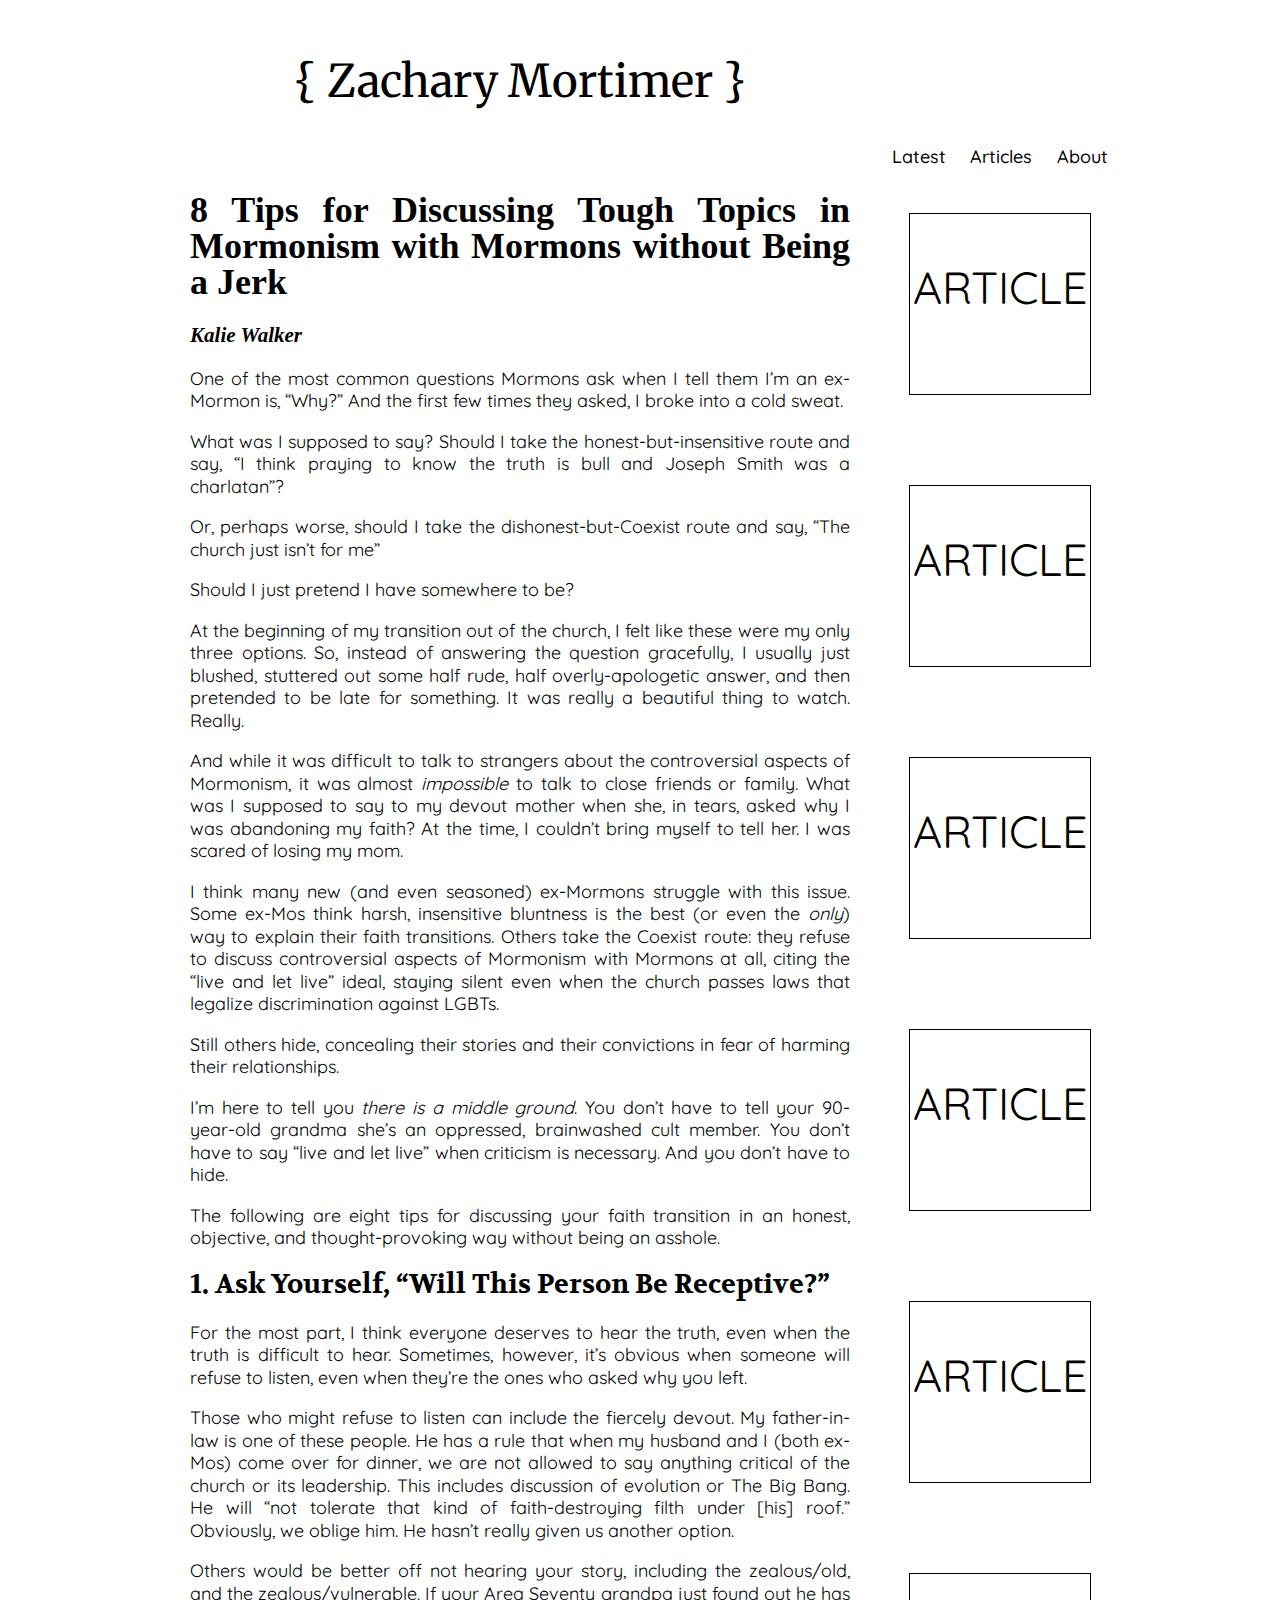
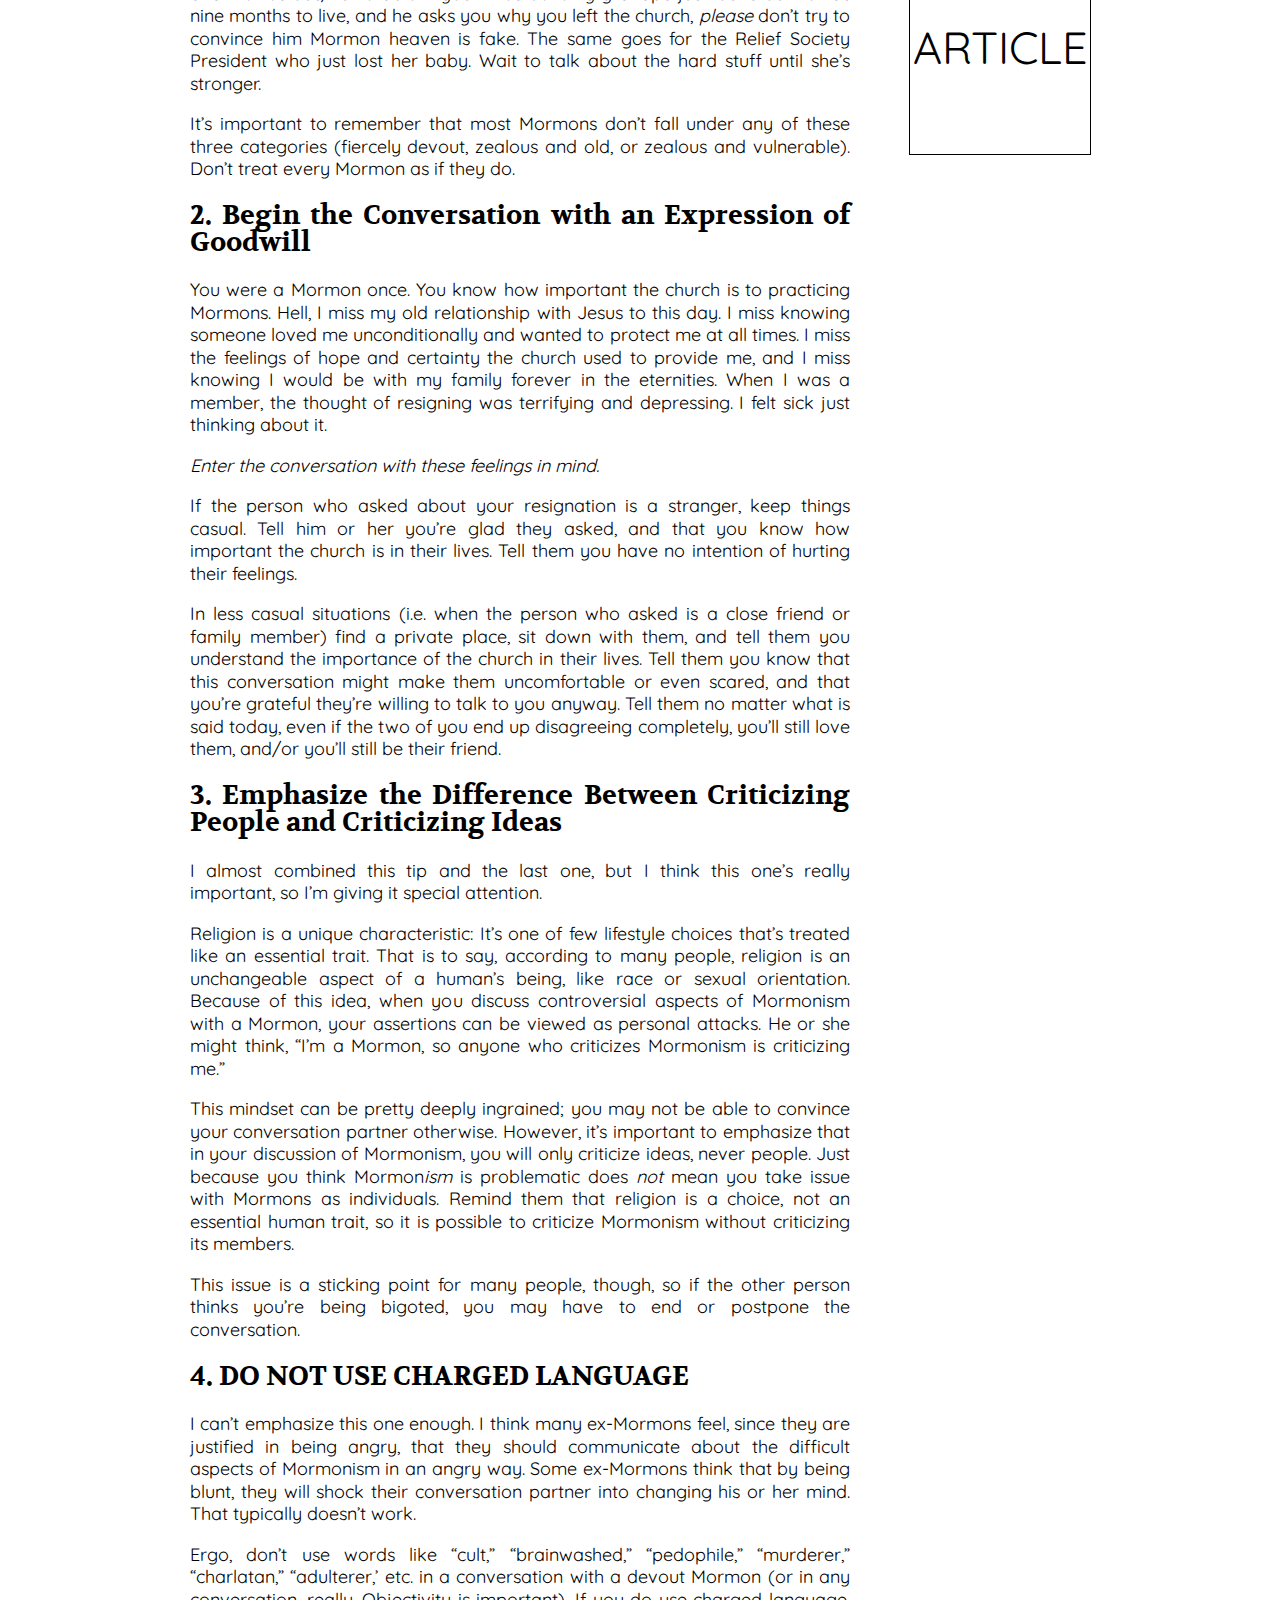
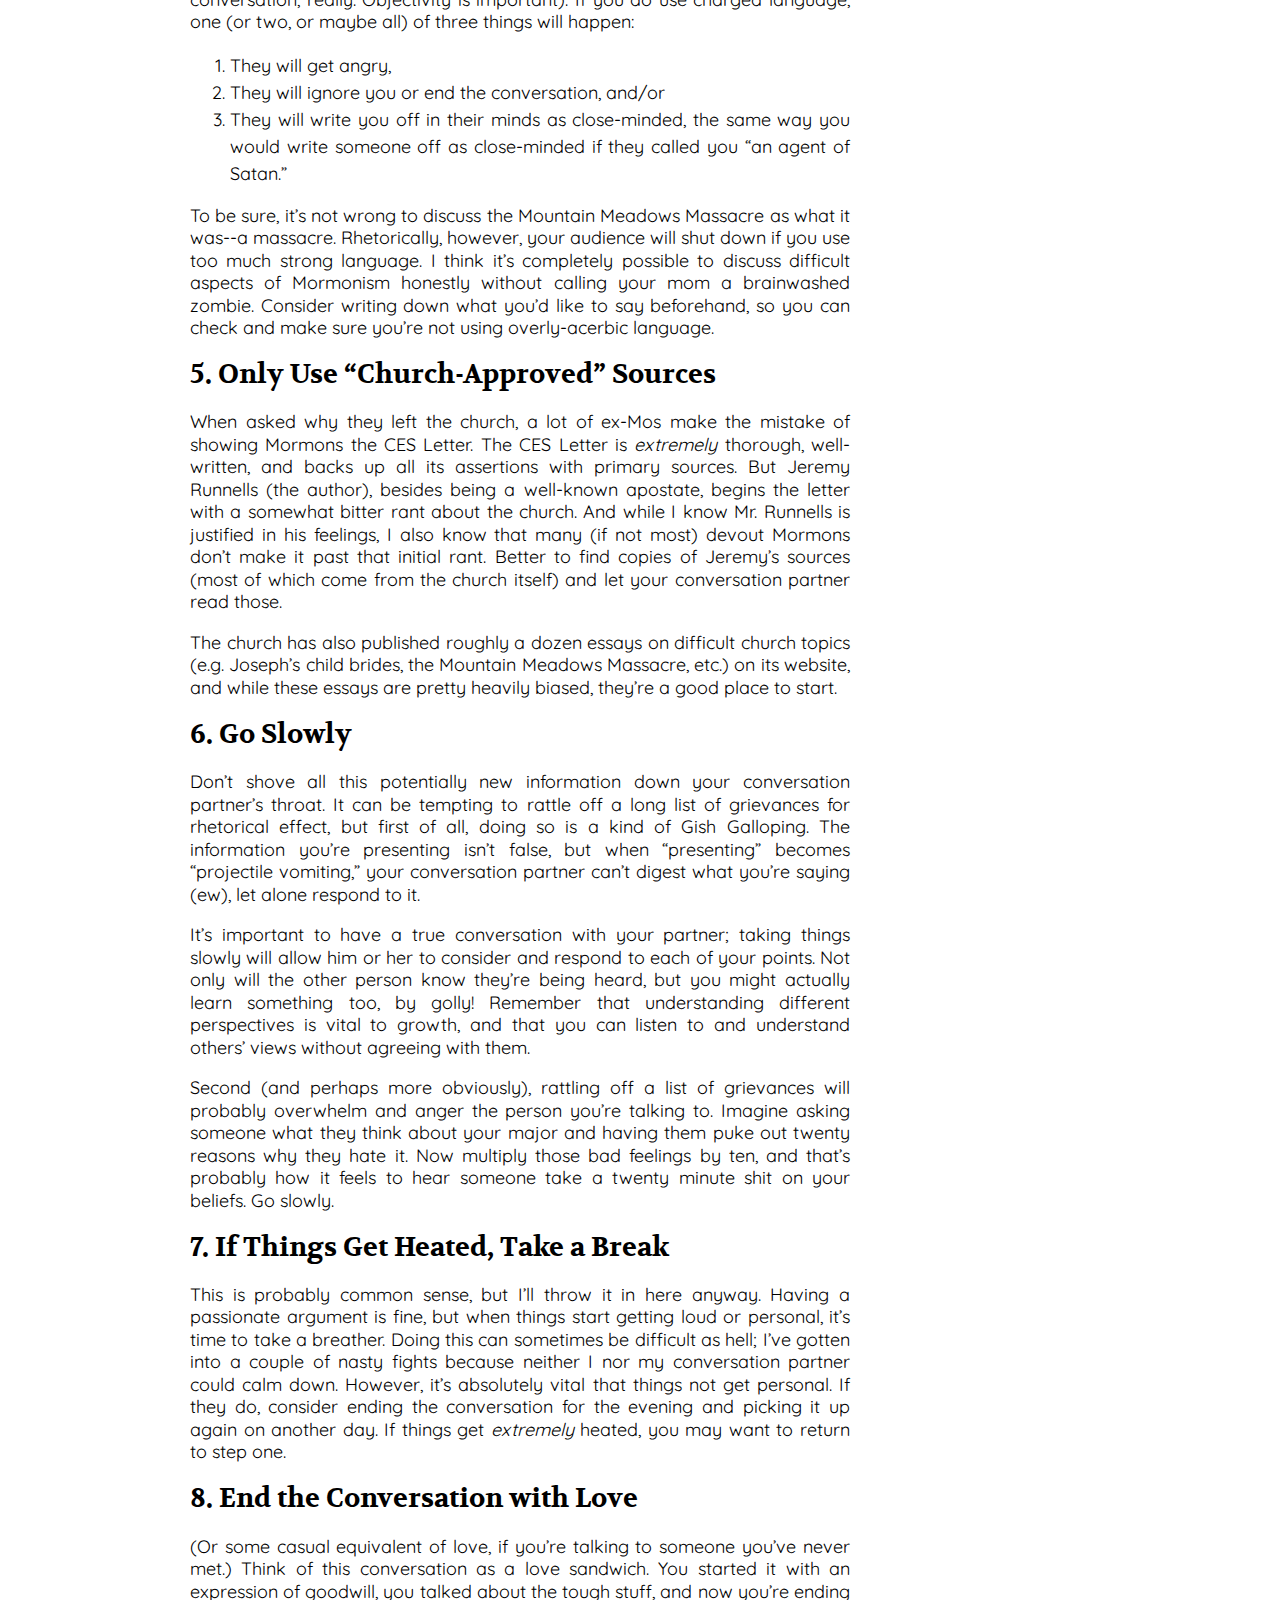
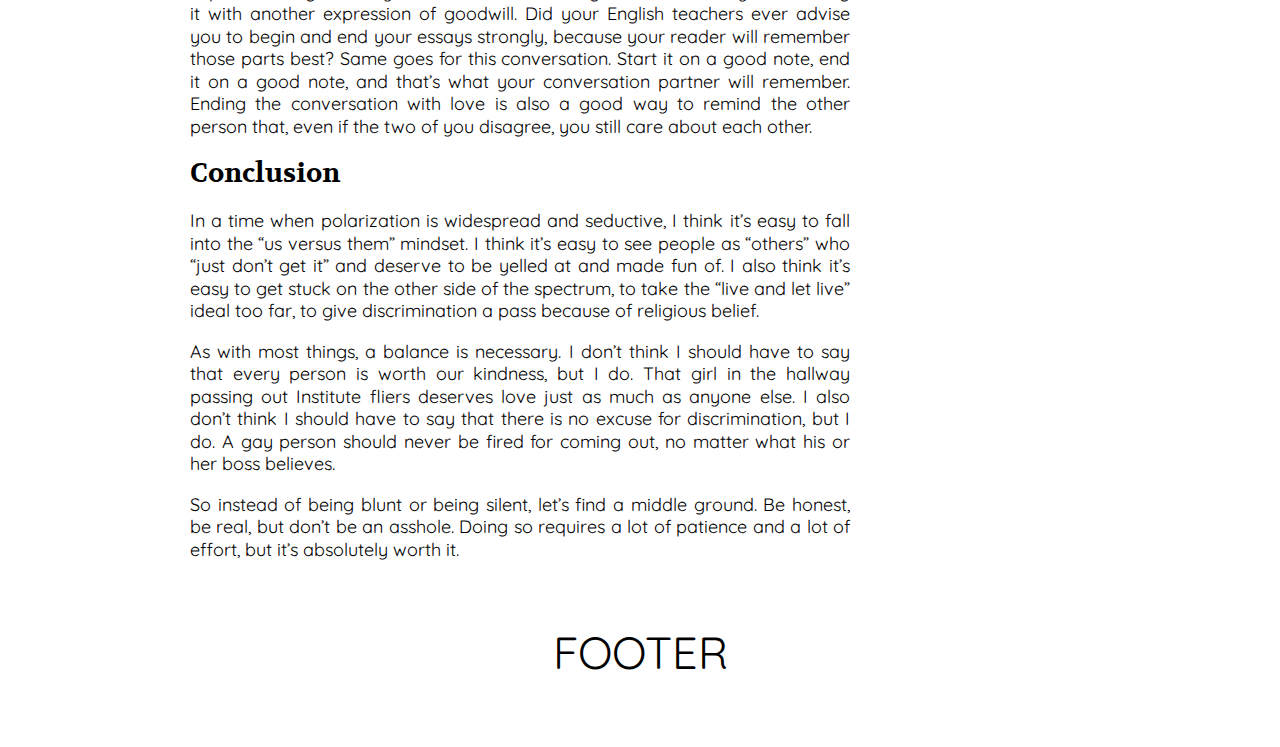
==== html/articles/8-Tips-for-Discussing-Tough-Topics-in-Mormonism.html @ 5a579074 "added website" ====
<!DOCTYPE html>
<html lang="en">
    
    <head>
        <meta http-equiv="Content-Type" content="text/html; charset=utf-8" /> 
        <title>8 Tips for Discussing Tough Topics in Mormonism</title> <!--TITLE-->
        <link href="https://fonts.googleapis.com/css2?family=Merriweather:ital,wght@0,700;1,400&family=Montserrat&family=Quicksand:wght@400;500&family=Raleway&family=Vidaloka&family=Volkhov:wght@400;700&display=swap" rel="stylesheet">
        <link rel="stylesheet" href= '/css/main.css'>
        <meta name="description" content="SHORTDESCRIPTIONOFSITE" /> <!--DESCRIPTION-->
        <meta name="keywords" content="YOURKEYWORDSHERE"> <!--KEYWORDS-->
        <meta name="author" content="Zachary Hokanson" /> 
        <meta name="viewport" content="width=device-width,initial-scale=1">
    </head>

    <body>
        <div class = "pageWrapper">
            
            <div class = 'grid1 largeFont blackBorder'>

                <div>
                    <p class = 'header'><a href = '/index.html' class = 'noDecor'>  { Zachary Mortimer } </a></p>
                </div>

            </div>

            <div class = 'main blackBorder'>

                <h1>8 Tips for Discussing Tough Topics in Mormonism with Mormons without Being a Jerk</h1>
                <h3>Kalie Walker</h3>



                <p>
                One of the most common questions Mormons ask when I tell them I’m an ex-Mormon is, “Why?” And the first few times they asked, I broke into a cold sweat. 
                </p>
                
                <p>
                What was I supposed to say? Should I take the honest-but-insensitive route and say, “I think praying to know the truth is bull and Joseph Smith was a charlatan”? 
                </p>
                
                <p>
                Or, perhaps worse, should I take the dishonest-but-Coexist route and say, “The church just isn’t for me”
                </p>
                
                <p>
                Should I just pretend I have somewhere to be? 
                </p>
                
                
                <p>
                At the beginning of my transition out of the church, I felt like these were my only three options. So, instead of answering the question gracefully, I usually just blushed, stuttered out some half rude, half overly-apologetic answer, and then pretended to be late for something. It was really a beautiful thing to watch. Really. 
                </p>
                
                
                <p>
                And while it was difficult to talk to strangers about the controversial aspects of Mormonism, it was almost <i>impossible</i> to talk to close friends or family. What was I supposed to say to my devout mother when she, in tears, asked why I was abandoning my faith? At the time, I couldn’t bring myself to tell her. I was scared of losing my mom. 
                </p>
                
                
                <p>
                I think many new (and even seasoned) ex-Mormons struggle with this issue. Some ex-Mos think harsh, insensitive bluntness is the best (or even the <i>only</i>) way to explain their faith transitions. Others take the Coexist route: they refuse to discuss controversial aspects of Mormonism with Mormons at all, citing the “live and let live” ideal, staying silent even when the church passes laws that legalize discrimination against LGBTs. 
                </p>
                
                
                
                <p>
                Still others hide, concealing their stories and their convictions in fear of harming their relationships. 
                </p>
                
                
                <p>
                I’m here to tell you <i>there is a middle ground</i>. You don’t have to tell your 90-year-old grandma she’s an oppressed, brainwashed cult member. You don’t have to say “live and let live” when criticism is necessary. And you don’t have to hide. 
                </p>
                
                
                <p>
                The following are eight tips for discussing your faith transition in an honest, objective, and thought-provoking way without being an asshole. 
                
                <h2>1. Ask Yourself, “Will This Person Be Receptive?” </h2>
                
                <p>
                For the most part, I think everyone deserves to hear the truth, even when the truth is difficult to hear. Sometimes, however, it’s obvious when someone will refuse to listen, even when they’re the ones who asked why you left. 
                </p>
                
                
                <p>
                Those who might refuse to listen can include the fiercely devout. My father-in-law is one of these people. He has a rule that when my husband and I (both ex-Mos) come over for dinner, we are not allowed to say anything critical of the church or its leadership. This includes discussion of evolution or The Big Bang. He will “not tolerate that kind of faith-destroying filth under [his] roof.” Obviously, we oblige him. He hasn’t really given us another option. 
                </p>
                
                
                <p>
                Others would be better off not hearing your story, including the zealous/old, and the zealous/vulnerable. If your Area Seventy grandpa just found out he has nine months to live, and he asks you why you left the church, <i>please</i> don’t try to convince him Mormon heaven is fake. The same goes for the Relief Society President who just lost her baby. Wait to talk about the hard stuff until she’s stronger. 
                </p>
                
                
                <p>
                It’s important to remember that most Mormons don’t fall under any of these three categories (fiercely devout, zealous and old, or zealous and vulnerable). Don’t treat every Mormon as if they do. 
                </p>
                
                
                <h2>2. Begin the Conversation with an Expression of Goodwill</h2>
                
                
                <p>
                You were a Mormon once. You know how important the church is to practicing Mormons. Hell, I miss my old relationship with Jesus to this day. I miss knowing someone loved me unconditionally and wanted to protect me at all times. I miss the feelings of hope and certainty the church used to provide me, and I miss knowing I would be with my family forever in the eternities. When I was a member, the thought of resigning was terrifying and depressing. I felt sick just thinking about it. 
                </p>
                
                
                <p>
                <i>Enter the conversation with these feelings in mind. </i>
                
                <p>
                If the person who asked about your resignation is a stranger, keep things casual. Tell him or her you’re glad they asked, and that you know how important the church is in their lives. Tell them you have no intention of hurting their feelings. 
                </p>
                
                
                <p>
                In less casual situations (i.e. when the person who asked is a close friend or family member) find a private place, sit down with them, and tell them you understand the importance of the church in their lives. Tell them you know that this conversation might make them uncomfortable or even scared, and that you’re grateful they’re willing to talk to you anyway. Tell them no matter what is said today, even if the two of you end up disagreeing completely, you’ll still love them, and/or you’ll still be their friend. 
                </p>
                
                
                <h2>3. Emphasize the Difference Between Criticizing People and Criticizing Ideas</h2>
                
                
                <p>
                I almost combined this tip and the last one, but I think this one’s really important, so I’m giving it special attention. 
                </p>
                
                
                <p>
                Religion is a unique characteristic: It’s one of few lifestyle choices that’s treated like an essential trait. That is to say, according to many people, religion is an unchangeable aspect of a human’s being, like race or sexual orientation. Because of this idea, when you discuss controversial aspects of Mormonism with a Mormon, your assertions can be viewed as personal attacks. He or she might think, “I’m a Mormon, so anyone who criticizes Mormonism is criticizing me.” 
                </p>
                
                
                
                <p>
                This mindset can be pretty deeply ingrained; you may not be able to convince your conversation partner otherwise. However, it’s important to emphasize that in your discussion of Mormonism, you will only criticize ideas, never people. Just because you think Mormon<i>ism</i> is problematic does <i>not</i> mean you take issue with Mormons as individuals. Remind them that religion is a choice, not an essential human trait, so it is possible to criticize Mormonism without criticizing its members. 
                </p>
                
                
                
                <p>
                This issue is a sticking point for many people, though, so if the other person thinks you’re being bigoted, you may have to end or postpone the conversation. 
                </p>
                
                
                <h2>4. DO NOT USE CHARGED LANGUAGE</h2>
                
                
                <p>
                I can’t emphasize this one enough. I think many ex-Mormons feel, since they are justified in being angry, that they should communicate about the difficult aspects of Mormonism in an angry way. Some ex-Mormons think that by being blunt, they will shock their conversation partner into changing his or her mind. That typically doesn’t work. 
                </p>
                
                <p>
                Ergo, don’t use words like “cult,” “brainwashed,” “pedophile,” “murderer,” “charlatan,” “adulterer,’ etc. in a conversation with a devout Mormon (or in any conversation, really. Objectivity is important). If you do use charged language, one (or two, or maybe all) of three things will happen: 
                </p>
                
                <ol>
                
                <li>They will get angry,</li>
                <li>They will ignore you or end the conversation, and/or </li>
                <li>They will write you off in their minds as close-minded, the same way you would write someone off as close-minded if they called you “an agent of Satan.” </li>
                </ol>
                
                <p>
                To be sure, it’s not wrong to discuss the Mountain Meadows Massacre as what it was--a massacre. Rhetorically, however, your audience will shut down if you use too much strong language. I think it’s completely possible to discuss difficult aspects of Mormonism honestly without calling your mom a brainwashed zombie. Consider writing down what you’d like to say beforehand, so you can check and make sure you’re not using overly-acerbic language. 
                </p>
                
                <h2>5. Only Use “Church-Approved” Sources</h2>
                
                <p>
                When asked why they left the church, a lot of ex-Mos make the mistake of showing Mormons the CES Letter. The CES Letter is <i>extremely</i> thorough, well-written, and backs up all its assertions with primary sources. But Jeremy Runnells (the author), besides being a well-known apostate, begins the letter with a somewhat bitter rant about the church. And while I know Mr. Runnells is justified in his feelings, I also know that many (if not most) devout Mormons don’t make it past that initial rant. Better to find copies of Jeremy’s sources (most of which come from the church itself) and let your conversation partner read those.
                </p>
                
                <p>
                The church has also published roughly a dozen essays on difficult church topics (e.g. Joseph’s child brides, the Mountain Meadows Massacre, etc.) on its website, and while these essays are pretty heavily biased, they’re a good place to start. 
                </p>
                
                
                <h2>6. Go Slowly</h2>
                
                <p>
                Don’t shove all this potentially new information down your conversation partner’s throat. It can be tempting to rattle off a long list of grievances for rhetorical effect, but first of all, doing so is a kind of Gish Galloping. The information you’re presenting isn’t false, but when “presenting” becomes “projectile vomiting,” your conversation partner can’t digest what you’re saying (ew), let alone respond to it. 
                </p>
                
                <p>
                It’s important to have a true conversation with your partner; taking things slowly will allow him or her to consider and respond to each of your points. Not only will the other person know they’re being heard, but you might actually learn something too, by golly! Remember that understanding different perspectives is vital to growth, and that you can listen to and  understand others’ views without agreeing with them. 
                </p>
                
                <p>
                Second (and perhaps more obviously), rattling off a list of grievances will probably overwhelm and anger the person you’re talking to. Imagine asking someone what they think about your major and having them puke out twenty reasons why they hate it. Now multiply those bad feelings by ten, and that’s probably how it feels to hear someone take a twenty minute shit on your beliefs. Go slowly. 
                </p>
                
                <h2>7. If Things Get Heated, Take a Break</h2>
                
                <p>
                This is probably common sense, but I’ll throw it in here anyway. Having a passionate argument is fine, but when things start getting loud or personal, it’s time to take a breather. Doing this can sometimes be difficult as hell; I’ve gotten into a couple of nasty fights because neither I nor my conversation partner could calm down. However, it’s absolutely vital that things not get personal. If they do, consider ending the conversation for the evening and picking it up again on another day. If things get <i>extremely</i> heated, you may want to return to step one. 
                </p>
                
                <h2>8. End the Conversation with Love</h2>
                
                <p>
                (Or some casual equivalent of love, if you’re talking to someone you’ve never met.) Think of this conversation as a love sandwich. You started it with an expression of goodwill, you talked about the tough stuff, and now you’re ending it with another expression of goodwill. Did your English teachers ever advise you to begin and end your essays strongly, because your reader will remember those parts best? Same goes for this conversation. Start it on a good note, end it on a good note, and that’s what your conversation partner will remember. Ending the conversation with love is also a good way to remind the other person that, even if the two of you disagree, you still care about each other. 
                </p>
                
                <h2>Conclusion</h2>
                
                <p>
                In a time when polarization is widespread and seductive, I think it’s easy to fall into the “us versus them” mindset. I think it’s easy to see people as “others” who “just don’t get it” and deserve to be yelled at and made fun of. I also think it’s easy to get stuck on the other side of the spectrum, to take the “live and let live” ideal too far, to give discrimination a pass because of religious belief. 
                </p>
                
                <p>
                As with most things, a balance is necessary. I don’t think I should have to say that every person is worth our kindness, but I do. That girl in the hallway passing out Institute fliers deserves love just as much as anyone else. I also don’t think I should have to say that there is no excuse for discrimination, but I do. A gay person should never be fired for coming out, no matter what his or her boss believes.
                </p>
                
                <p>
                So instead of being blunt or being silent, let’s find a middle ground. Be honest, be real, but don’t be an asshole. Doing so requires a lot of patience and a lot of effort, but it’s absolutely worth it. 
                </p>

            </div>


            <div class = 'grid3 blackBorder flex flexEnd'>
                

                <div class = 'blackBorder navItem'>
                    <a href = '/html/articles.html' class = 'noDecor'>
                        Latest
                    </a>
                </div>

                <div class = 'blackBorder navItem'>
                    <a href = '/html/articles.html' class = 'noDecor'>
                        Articles
                    </a>
                </div>

                <div class = 'blackBorder navItem'>
                    <a href = '/html/about.html' class = 'noDecor'>
                        About
                    </a>
                </div>
                
                

            </div>


            <div class = 'grid4 largeFont blackBorder'>

                <p>
                    FOOTER
                </p>




            </div>

            <div class = 'grid5 largeFont blackBorder flex flexColumn'>

                <a href = '/html/articles.html' class = 'noDecor'>
                    <div class = 'link'>

                        <p> ARTICLE </p>

                    </div>
                </a>


                <a href = '/html/articles.html' class = 'noDecor'>
                    <div class = 'link'>

                        <p> ARTICLE </p>

                    </div>
                </a>

                <a href = '/html/articles.html' class = 'noDecor'>
                    <div class = 'link'>

                        <p> ARTICLE </p>

                    </div>
                </a>

                <a href = '/html/articles.html' class = 'noDecor'>
                    <div class = 'link'>

                        <p> ARTICLE </p>

                    </div>
                </a>
                
                <a href = '/html/articles.html' class = 'noDecor'>
                    <div class = 'link'>

                        <p> ARTICLE </p>

                    </div>
                </a>

                <a href = '/html/articles.html' class = 'noDecor'>
                    <div class = 'link'>

                        <p> ARTICLE </p>

                    </div>
                </a>

            </div>

        <div>
        
            


    </body>
</html>
---- css/main.css ----
@import url('https://fonts.googleapis.com/css2?family=Merriweather');


body{

    background-color: white;
    /* margin: 0 30px 0 30px; */
    text-align: justify;

}



h1{

    line-height: 100%;

}

h2{

    font-family: 'Volkhov', serif;
    line-height: 100%;

}

h3{

    font-style: italic;

}

p{

    font-family: 'Quicksand', sans-serif;
    /* font-weight: 400; */

}

ol{

    font-family: 'Quicksand', sans-serif;
    line-height: 120%;

}

li{

    line-height: 150%;

}

.header{

    font-family: 'Merriweather', serif;

}

.pageWrapper{
    background-color: white;
    margin: 0 auto;
    min-height: 100vh;
    max-width: 75vw;
    display: grid;
    justify-content: center;
    grid-template-columns: 15rem 1fr 15rem;
    grid-template-rows: 10em repeat(3, 1fr) 10em;
    grid-template-areas: 
        "header header sidebar"
        "main main link"
        "main main link"
        "main main link"
        "footer footer footer";

    

}

a:link.noDecor{

    color: black;
    text-decoration: none;

}

a:visited.noDecor{

    color:black;
    text-decoration: none;

}

.flex{

    display: flex;
    
}

.flexColumn{

    flex-direction: column;
    align-items: center;

}



.flexEnd{

    align-items: flex-end;
    justify-content: space-around;

}

.navItem{

    font-family: 'Quicksand';
    font-weight: 500;
    font-size: 18px;


}
.largeFont{
    font-size: 45px;
    text-align: center;

}

.blackBorder{
    /* border: 1px solid black; */

}

.bracket{

    font-family: 'Volkhov', serif;
    font-weight: bold;


}
.grid1{
    /* background-color: antiquewhite; */
    grid-area: header;
    font-family: 'Merriweather', serif;

}

.main{
    /* background-color: pink; */
    grid-area: main;

    padding: 0px 30px 0px 30px;
    font-size: 18px;
    line-height: 125%;
    
}

.grid3{
    /* background-color: aqua; */
    grid-area: sidebar;
    
}

.grid4{
    /* background-color: greenyellow; */
    grid-area: footer;
    
}

.grid5{

    /* background-color: azure; */
    grid-area: link;

}

.link{

    border: 1px solid black;
    /* background-color: black; */

    
    height: 4em;
    width: 4em;
    margin: 1em;

}


  @media (max-width: 500px){

    .pageWrapper{
        /* border: 1px solid black; */
        /* background-color: grey; */
        
        display: grid;
        justify-content: center;
        grid-template-columns: 1fr;
        grid-template-rows: auto;
        grid-template-areas: 
            "header"
            "sidebar"
            "main"
            "link"
            "footer"
            
            ;

        /* grid-row-gap: 30px;
        grid-column-gap: 30px; */
        
    
    }


  }

  /* font-family: 'Merriweather', serif;
font-family: 'Montserrat', sans-serif;
font-family: 'Quicksand', sans-serif;
font-family: 'Raleway', sans-serif;
font-family: 'Vidaloka', serif;
font-family: 'Volkhov', serif; */
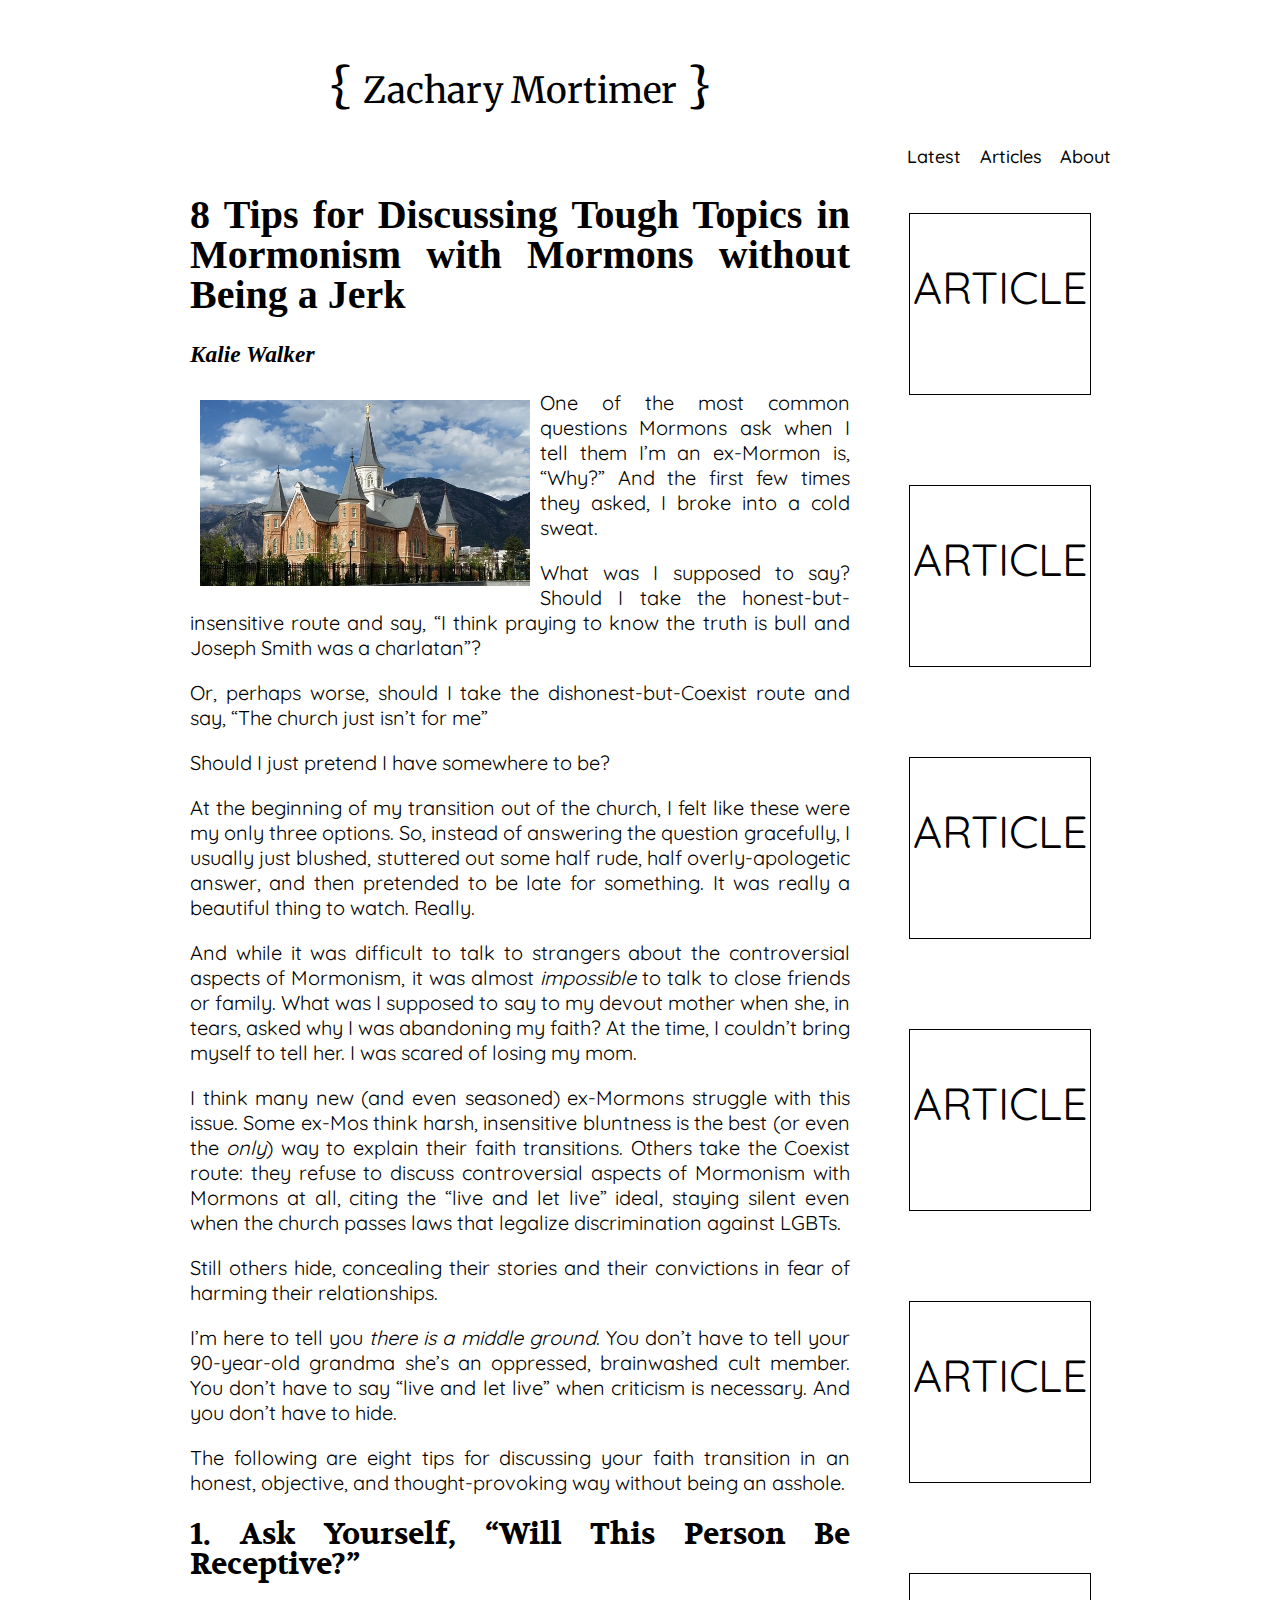
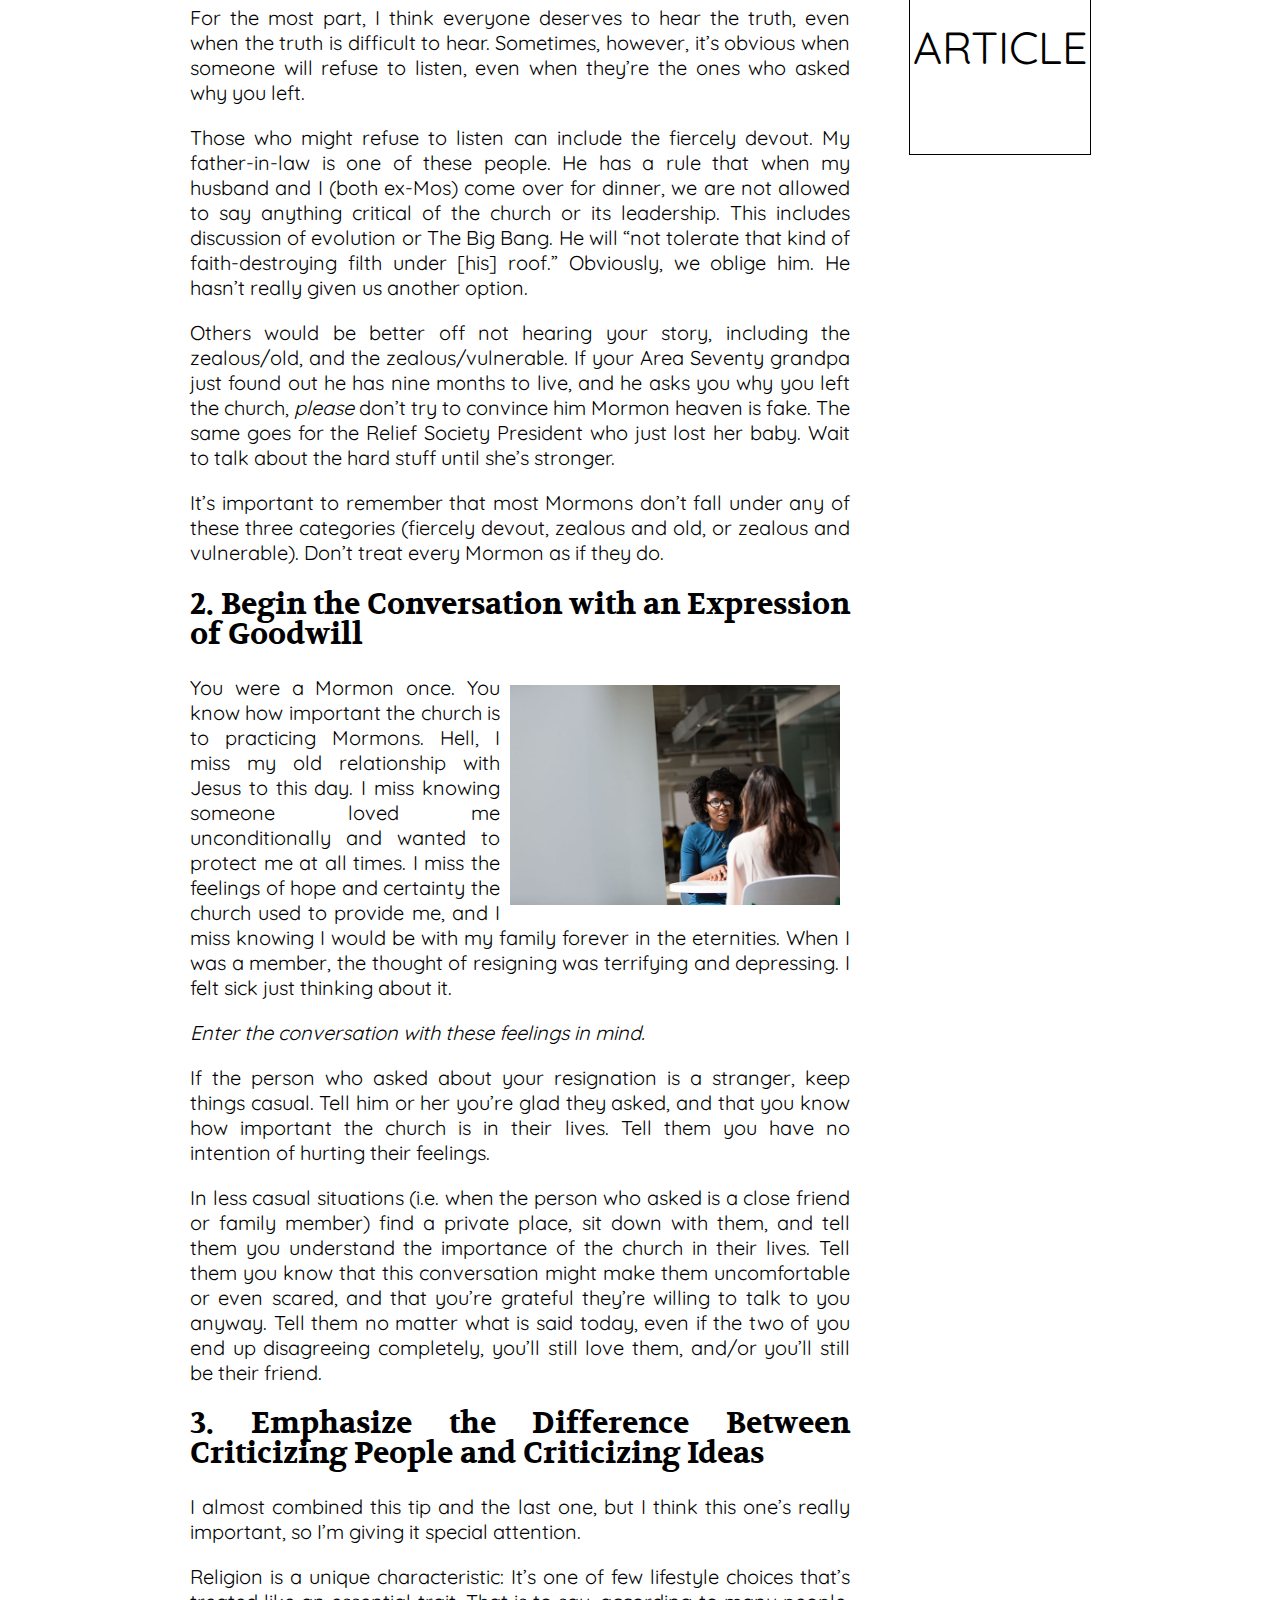
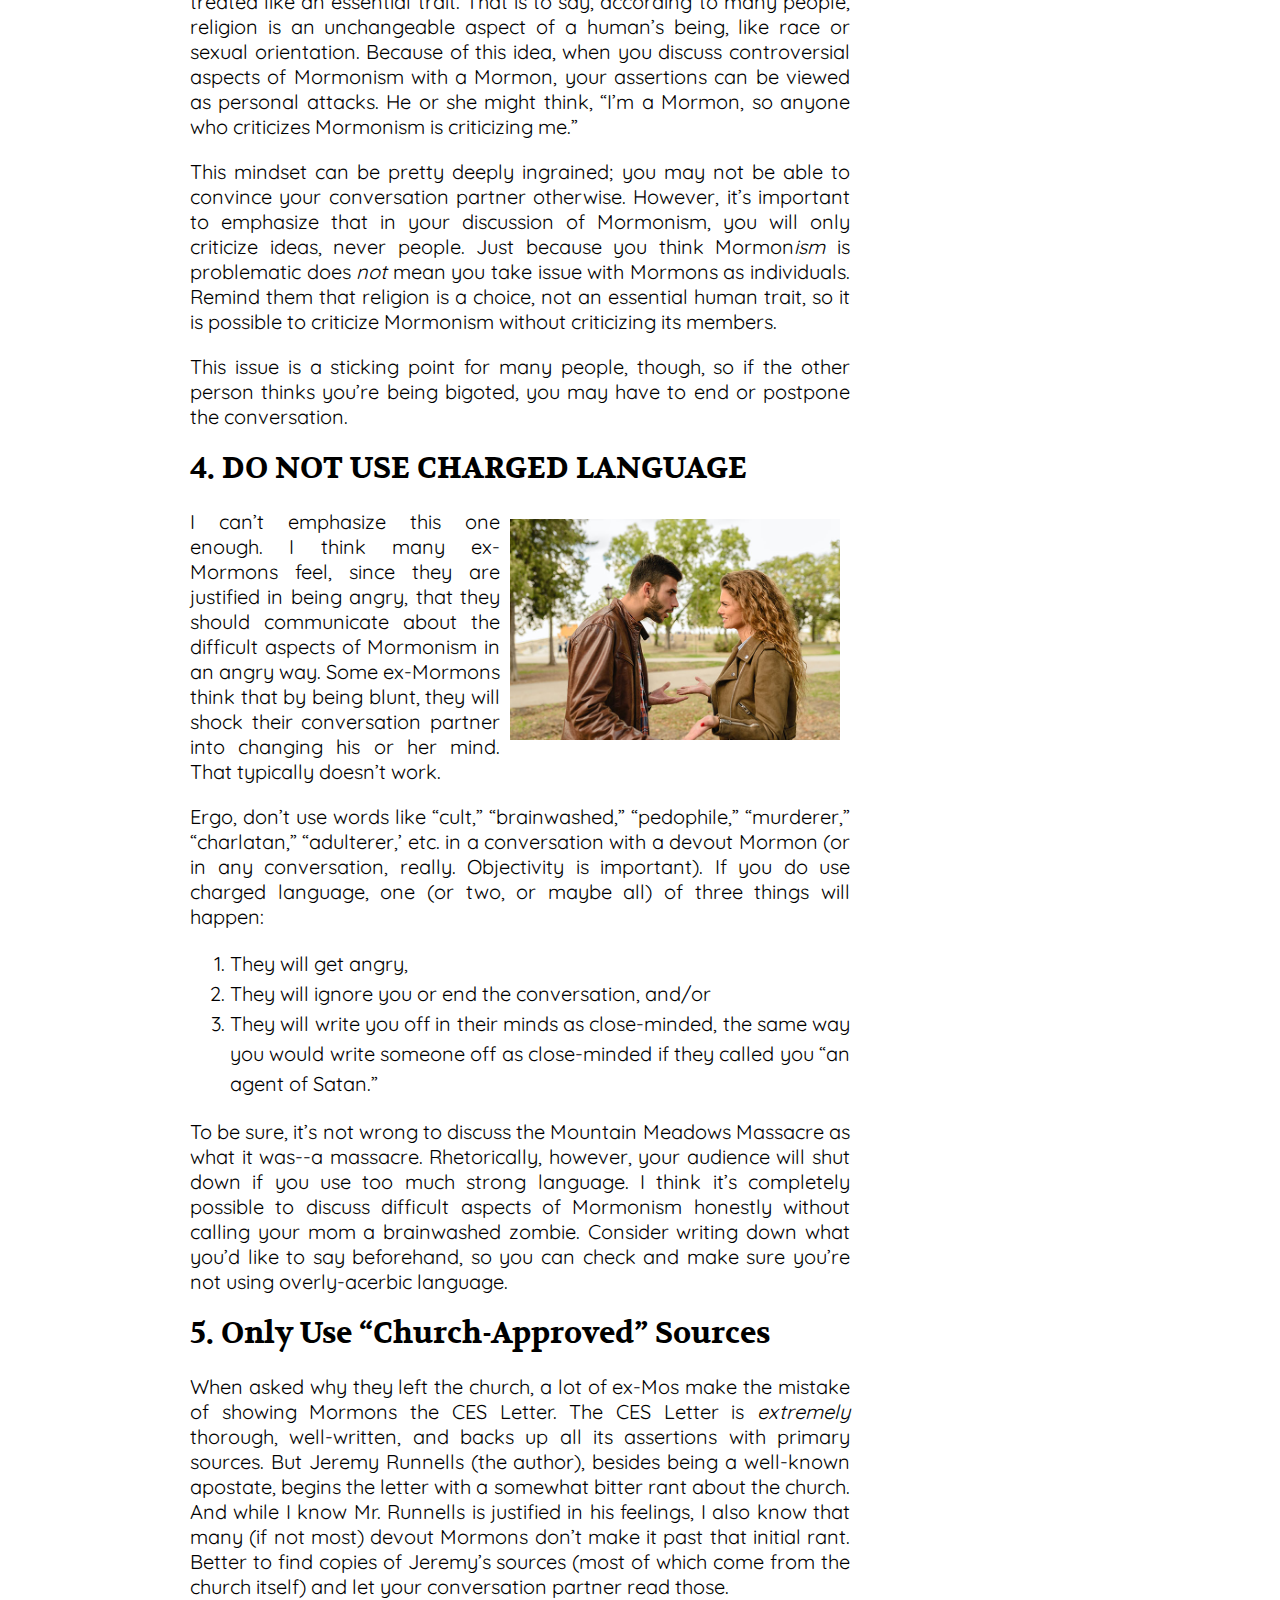
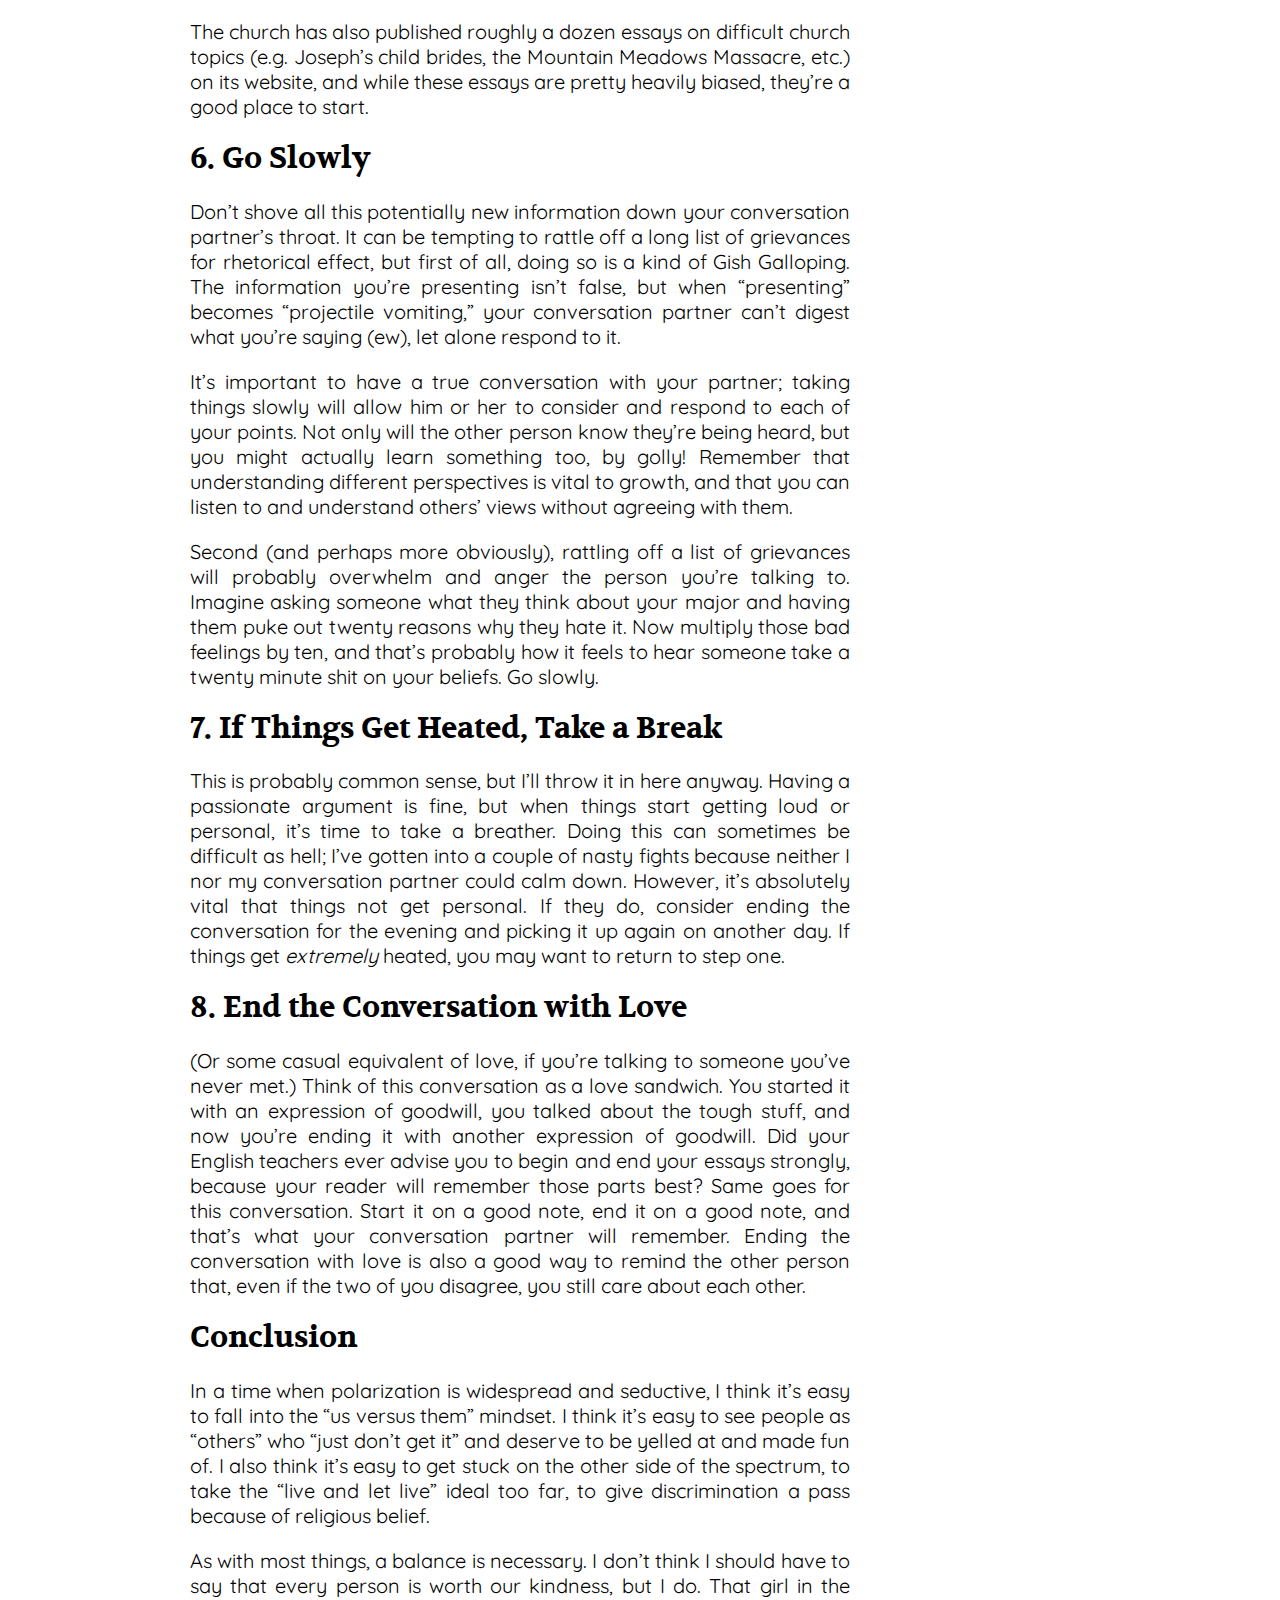
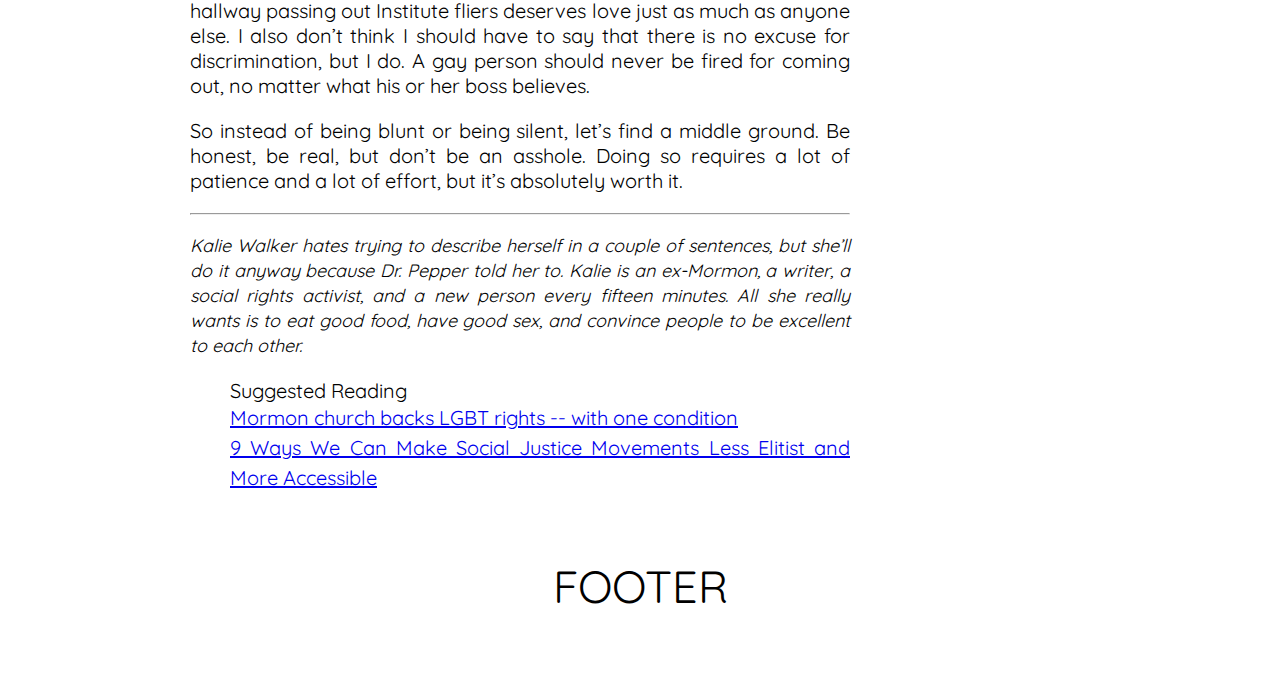
==== commit 01abd795: "updated site" ====
--- a/html/articles/8-Tips-for-Discussing-Tough-Topics-in-Mormonism.html
+++ b/html/articles/8-Tips-for-Discussing-Tough-Topics-in-Mormonism.html
@@ -18,7 +18,7 @@
             <div class = 'grid1 largeFont blackBorder'>
 
                 <div>
-                    <p class = 'header'><a href = '/index.html' class = 'noDecor'>  { Zachary Mortimer } </a></p>
+                    <p class = 'header'><a href = '/index.html' class = 'noDecor'>  { <span class = 'myName'>Zachary Mortimer</span> } </a></p>
                 </div>
 
             </div>
@@ -28,7 +28,7 @@
                 <h1>8 Tips for Discussing Tough Topics in Mormonism with Mormons without Being a Jerk</h1>
                 <h3>Kalie Walker</h3>
 
-
+                <img src= "../../assets/images/lds-4028728_640.jpg" alt = 'Image of the LDS Provo City Center Temple' class = 'imgFloatLeft halfSize'>
 
                 <p>
                 One of the most common questions Mormons ask when I tell them I’m an ex-Mormon is, “Why?” And the first few times they asked, I broke into a cold sweat. 
@@ -99,7 +99,9 @@
                 
                 
                 <h2>2. Begin the Conversation with an Expression of Goodwill</h2>
-                
+
+                <img src= "../../assets/images/pexels-christina-morillo-1181712 resize.jpg" alt = 'Image of two women having a friendly conversation' class = 'imgFloatRight halfSize'>
+
                 
                 <p>
                 You were a Mormon once. You know how important the church is to practicing Mormons. Hell, I miss my old relationship with Jesus to this day. I miss knowing someone loved me unconditionally and wanted to protect me at all times. I miss the feelings of hope and certainty the church used to provide me, and I miss knowing I would be with my family forever in the eternities. When I was a member, the thought of resigning was terrifying and depressing. I felt sick just thinking about it. 
@@ -146,7 +148,8 @@
                 
                 <h2>4. DO NOT USE CHARGED LANGUAGE</h2>
                 
-                
+                <img src= "../../assets/images/pexels-vera-arsic-984950-resize.jpg" alt = 'Image of a man and woman arguing' class = 'imgFloatRight halfSize'>
+
                 <p>
                 I can’t emphasize this one enough. I think many ex-Mormons feel, since they are justified in being angry, that they should communicate about the difficult aspects of Mormonism in an angry way. Some ex-Mormons think that by being blunt, they will shock their conversation partner into changing his or her mind. That typically doesn’t work. 
                 </p>
@@ -196,6 +199,8 @@
                 <p>
                 This is probably common sense, but I’ll throw it in here anyway. Having a passionate argument is fine, but when things start getting loud or personal, it’s time to take a breather. Doing this can sometimes be difficult as hell; I’ve gotten into a couple of nasty fights because neither I nor my conversation partner could calm down. However, it’s absolutely vital that things not get personal. If they do, consider ending the conversation for the evening and picking it up again on another day. If things get <i>extremely</i> heated, you may want to return to step one. 
                 </p>
+
+                
                 
                 <h2>8. End the Conversation with Love</h2>
                 
@@ -216,6 +221,18 @@
                 <p>
                 So instead of being blunt or being silent, let’s find a middle ground. Be honest, be real, but don’t be an asshole. Doing so requires a lot of patience and a lot of effort, but it’s absolutely worth it. 
                 </p>
+
+                <hr>
+
+                <p class = 'bio'>Kalie Walker hates trying to describe herself in a couple of sentences, but she’ll do it anyway because Dr. Pepper told her to. Kalie is an ex-Mormon, a writer, a social rights activist, and a new person every fifteen minutes. All she really wants is to eat good food, have good sex, and convince people to be excellent to each other. </p>
+
+                <ul> Suggested Reading
+
+                    <li><a href="https://www.cnn.com/2015/01/27/us/mormon-church-lgbt-laws/" target = 'blank_'>Mormon church backs LGBT rights -- with one condition</li>
+
+                    <li><a href = 'http://everydayfeminism.com/2015/09/social-justice-less-elitist/' target = 'blank_'>9 Ways We Can Make Social Justice Movements Less Elitist and More Accessible</li>
+
+                </ul>
 
             </div>
 
--- a/css/main.css
+++ b/css/main.css
@@ -44,18 +44,49 @@
 
 }
 
+ul{
+    font-family: 'Quicksand', sans-serif;
+    list-style: none;
+
+}
+
 li{
 
     line-height: 150%;
 
 }
+.halfSize{
+
+    width: 50%;
+
+}
+
+.imgFloatLeft{
+
+    float: left;
+    padding: 10px;
+
+}
+
+.imgFloatRight{
+
+    float: right;
+    padding: 10px;
+
+}
 
 .header{
 
     font-family: 'Merriweather', serif;
-
-}
-
+    font-size: 48px;
+
+}
+
+.myName{
+
+    font-size: 36px;
+
+}
 .pageWrapper{
     background-color: white;
     margin: 0 auto;
@@ -150,7 +181,7 @@
     grid-area: main;
 
     padding: 0px 30px 0px 30px;
-    font-size: 18px;
+    font-size: 20px;
     line-height: 125%;
     
 }
@@ -183,6 +214,13 @@
     height: 4em;
     width: 4em;
     margin: 1em;
+
+}
+
+.bio{
+
+    font-size: 18px;
+    font-style: italic;
 
 }
 
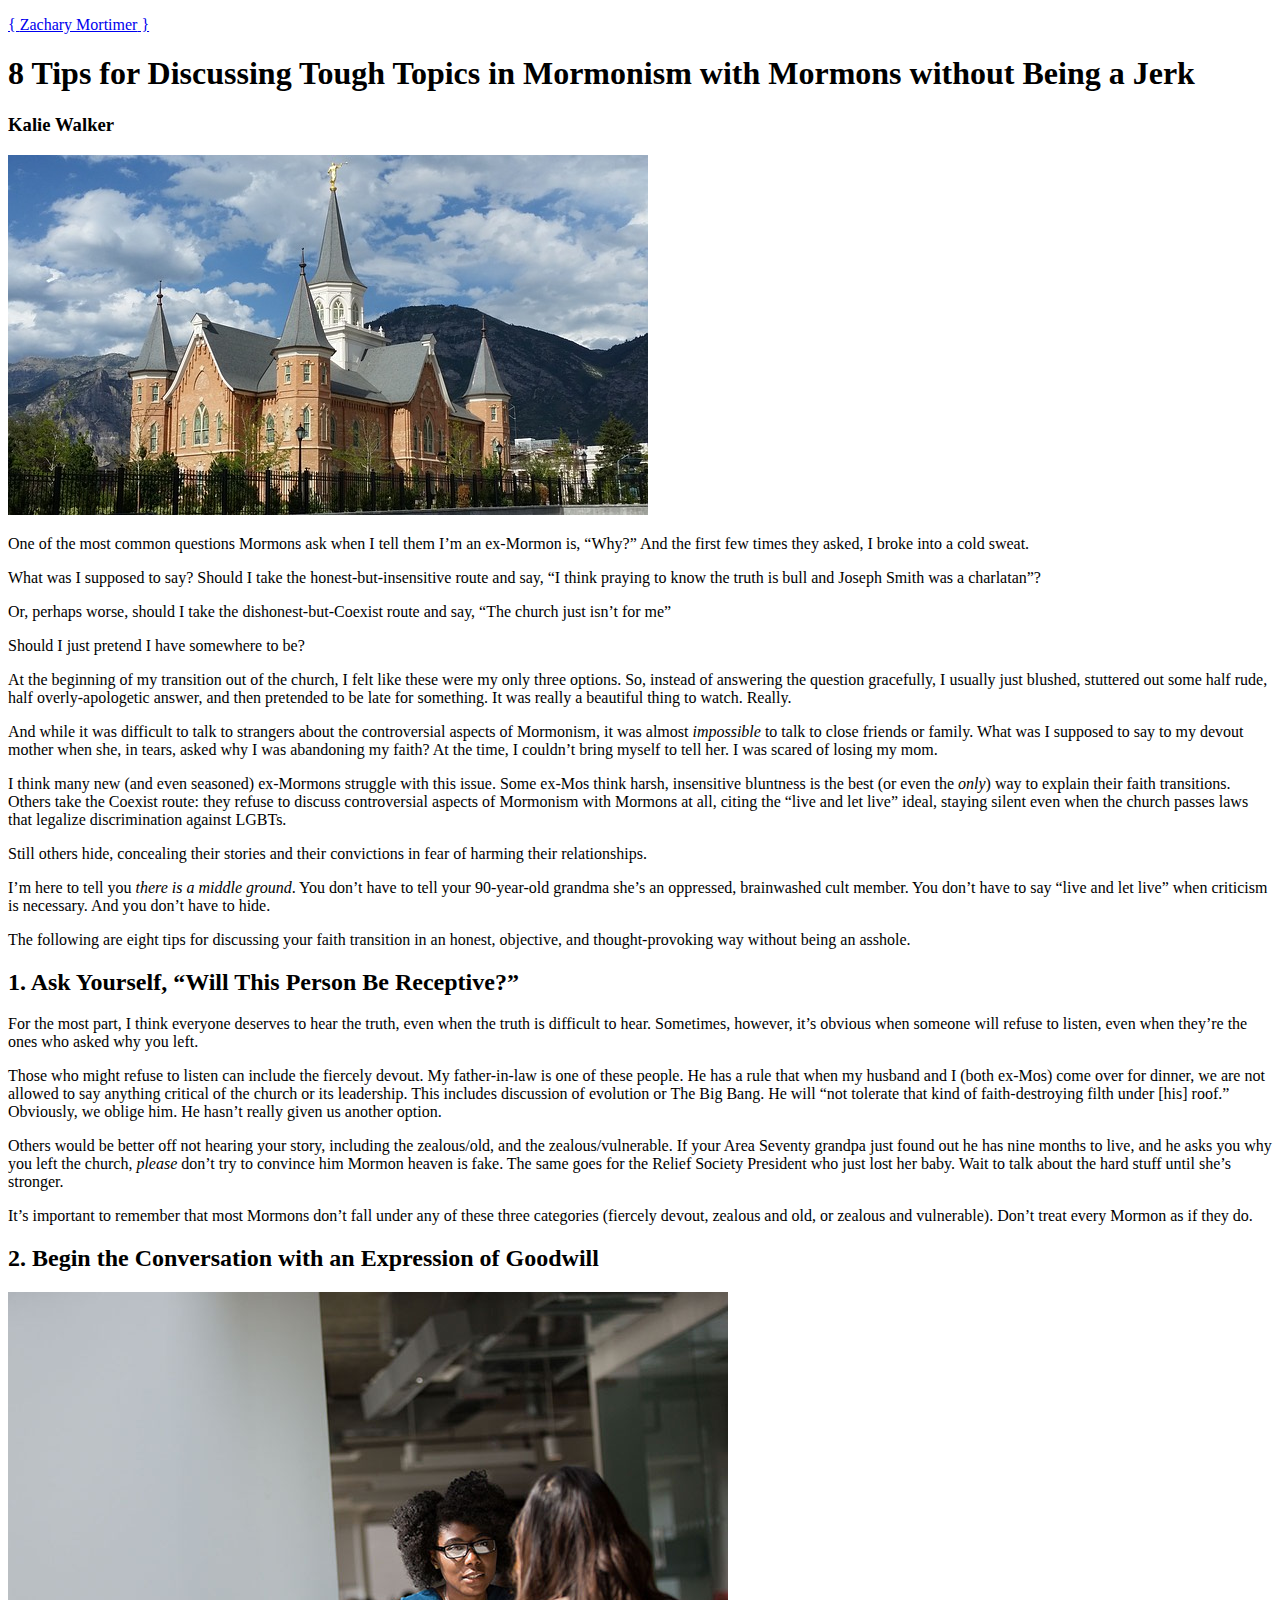
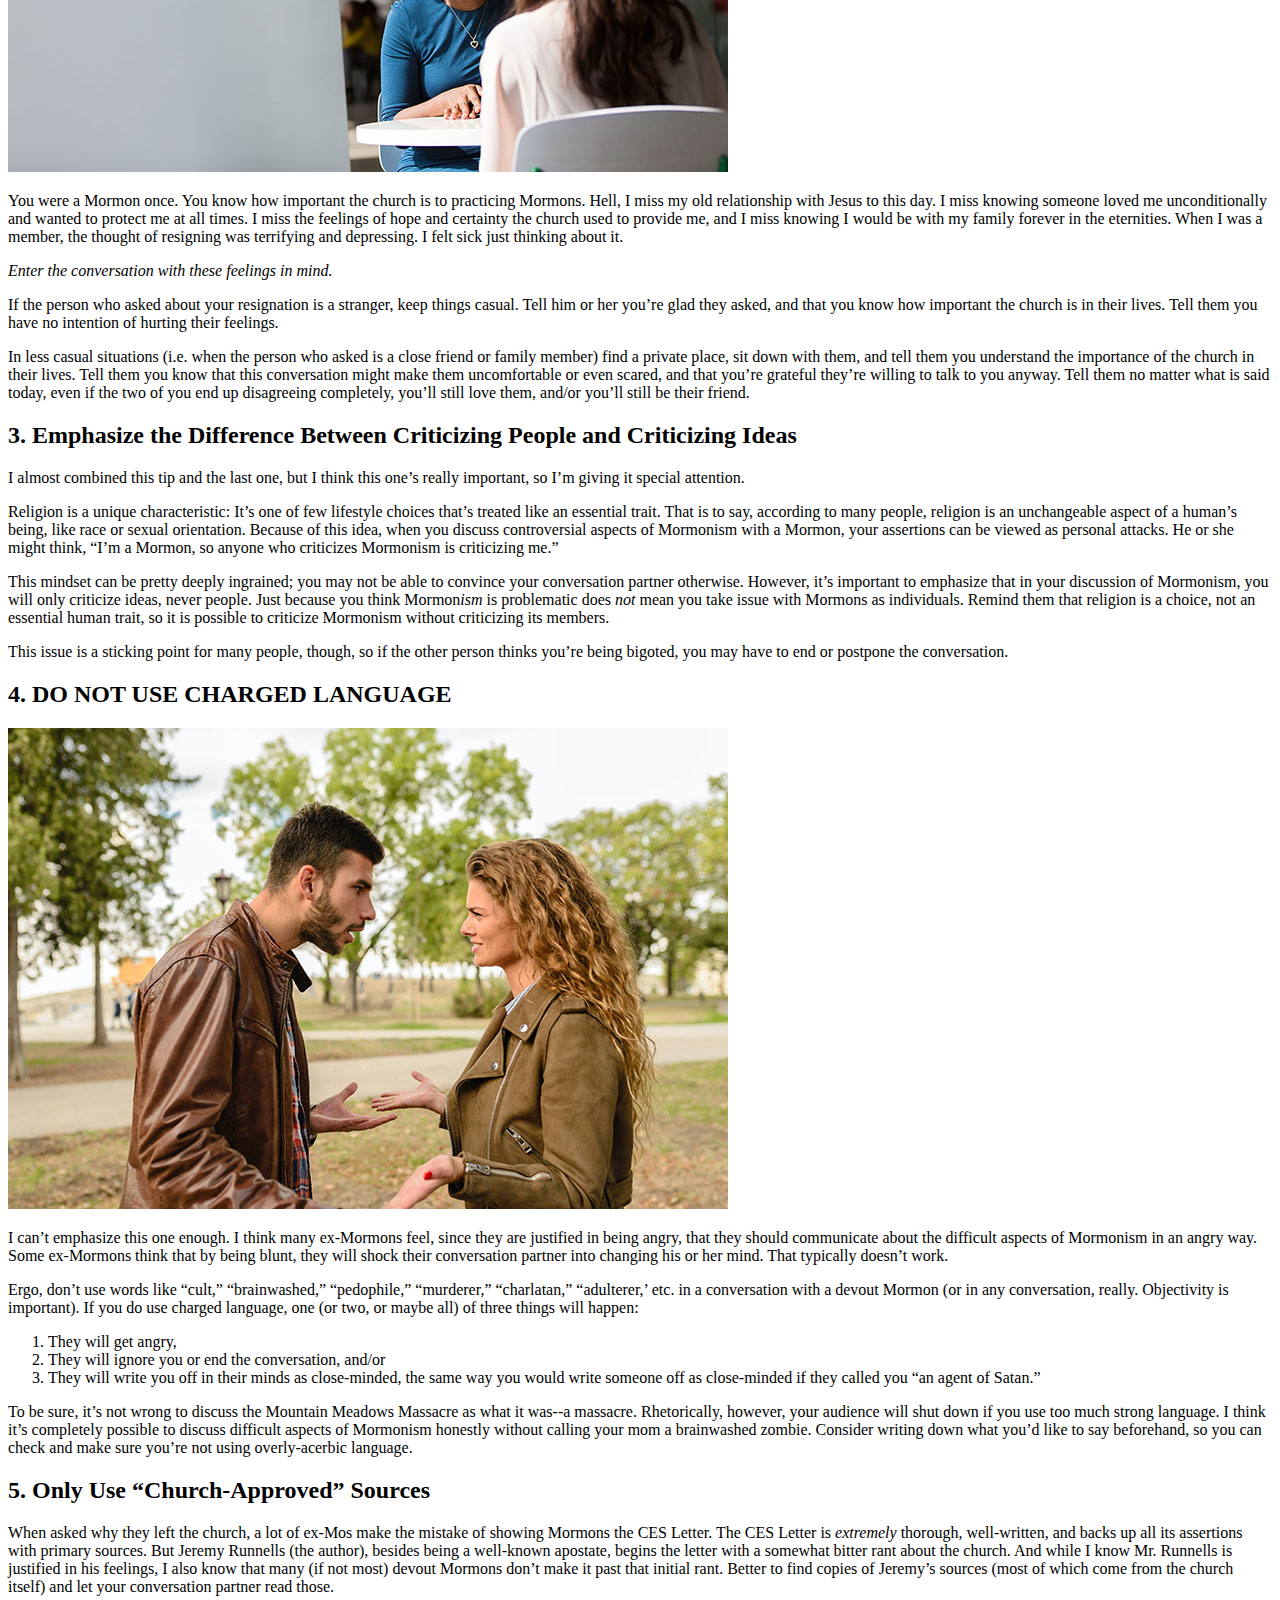
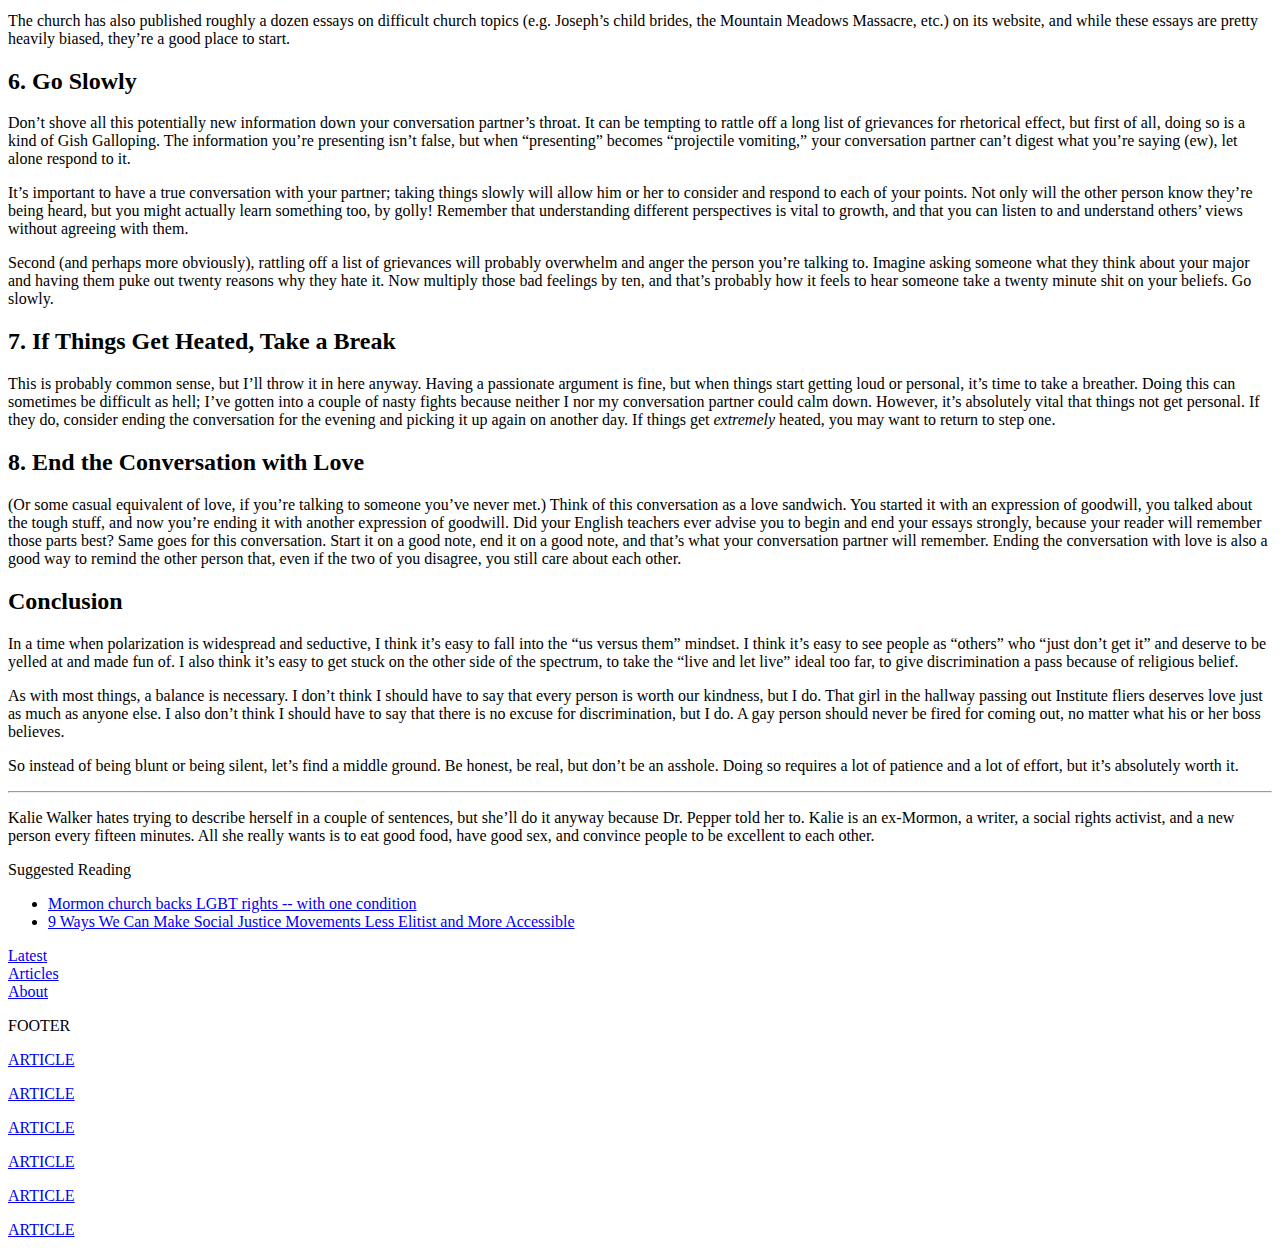
==== commit 66f46771: "pulled" ====
--- a/html/articles/8-Tips-for-Discussing-Tough-Topics-in-Mormonism.html
+++ b/html/articles/8-Tips-for-Discussing-Tough-Topics-in-Mormonism.html
@@ -100,7 +100,7 @@
                 
                 <h2>2. Begin the Conversation with an Expression of Goodwill</h2>
 
-                <img src= "../../assets/images/pexels-christina-morillo-1181712 resize.jpg" alt = 'Image of two women having a friendly conversation' class = 'imgFloatRight halfSize'>
+                <img src= "../../assets/images/pexels-christina-morillo-1181712-resize.jpg" alt = 'Image of two women having a friendly conversation' class = 'imgFloatRight halfSize'>
 
                 
                 <p>
@@ -226,11 +226,13 @@
 
                 <p class = 'bio'>Kalie Walker hates trying to describe herself in a couple of sentences, but she’ll do it anyway because Dr. Pepper told her to. Kalie is an ex-Mormon, a writer, a social rights activist, and a new person every fifteen minutes. All she really wants is to eat good food, have good sex, and convince people to be excellent to each other. </p>
 
-                <ul> Suggested Reading
-
-                    <li><a href="https://www.cnn.com/2015/01/27/us/mormon-church-lgbt-laws/" target = 'blank_'>Mormon church backs LGBT rights -- with one condition</li>
-
-                    <li><a href = 'http://everydayfeminism.com/2015/09/social-justice-less-elitist/' target = 'blank_'>9 Ways We Can Make Social Justice Movements Less Elitist and More Accessible</li>
+
+                <p>Suggested Reading</p>
+                <ul> 
+
+                    <li><a href="https://www.cnn.com/2015/01/27/us/mormon-church-lgbt-laws/" target = 'blank_'>Mormon church backs LGBT rights -- with one condition</a></li>
+
+                    <li><a href = 'http://everydayfeminism.com/2015/09/social-justice-less-elitist/' target = 'blank_'>9 Ways We Can Make Social Justice Movements Less Elitist and More Accessible</a></li>
 
                 </ul>
 
@@ -327,7 +329,7 @@
 
             </div>
 
-        <div>
+        </div>
         
             
 
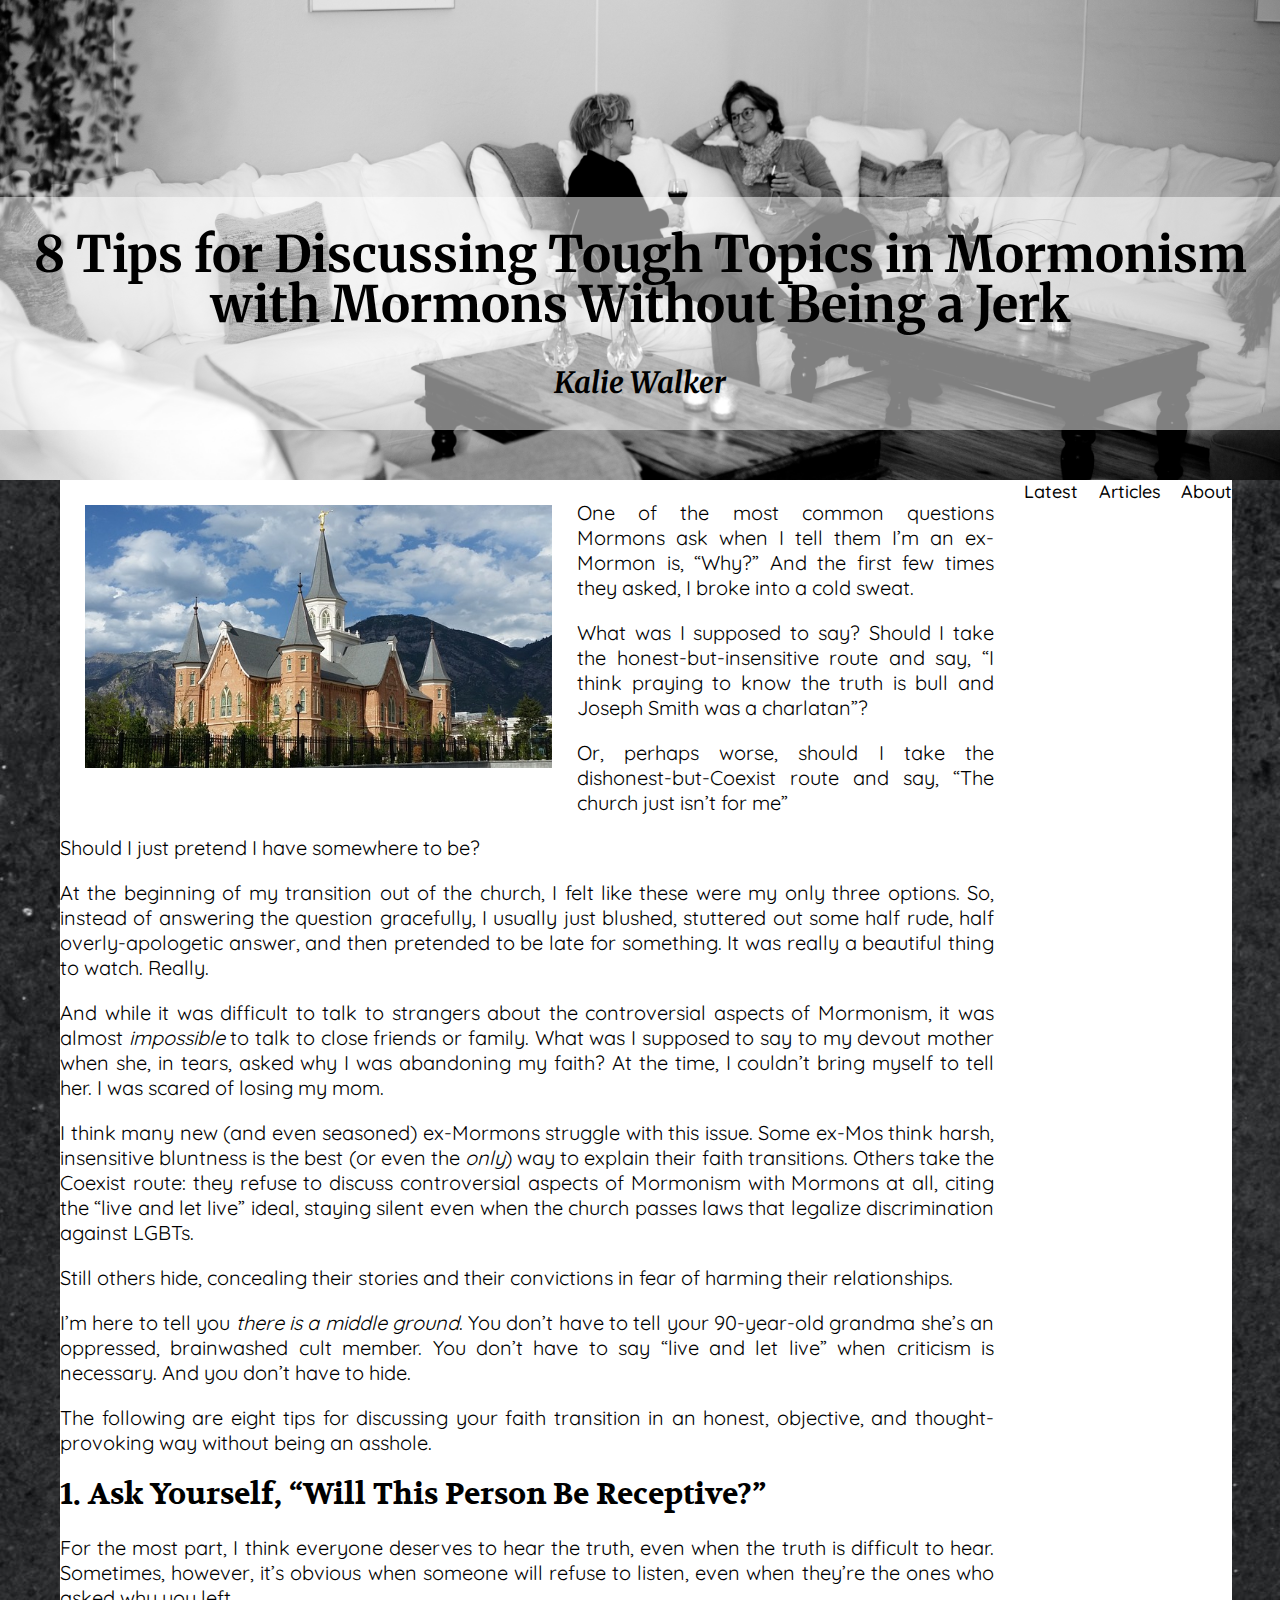
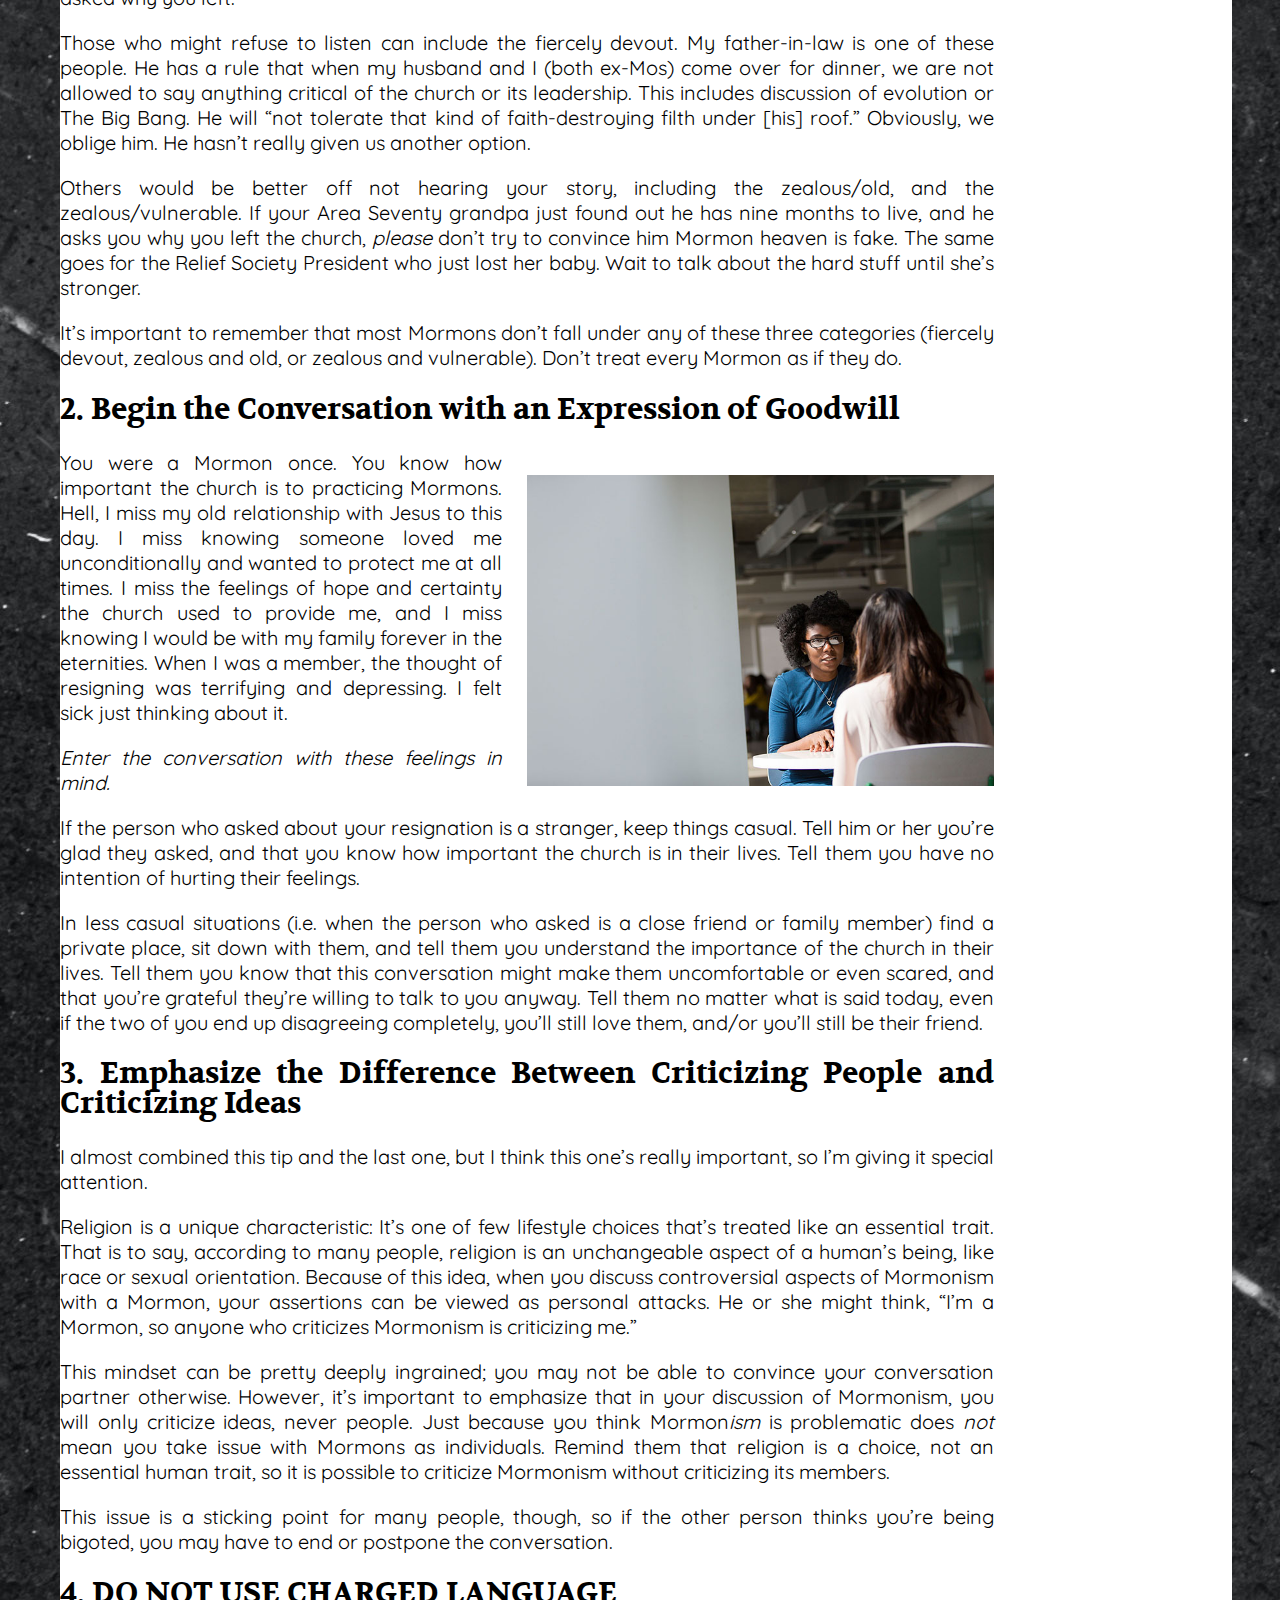
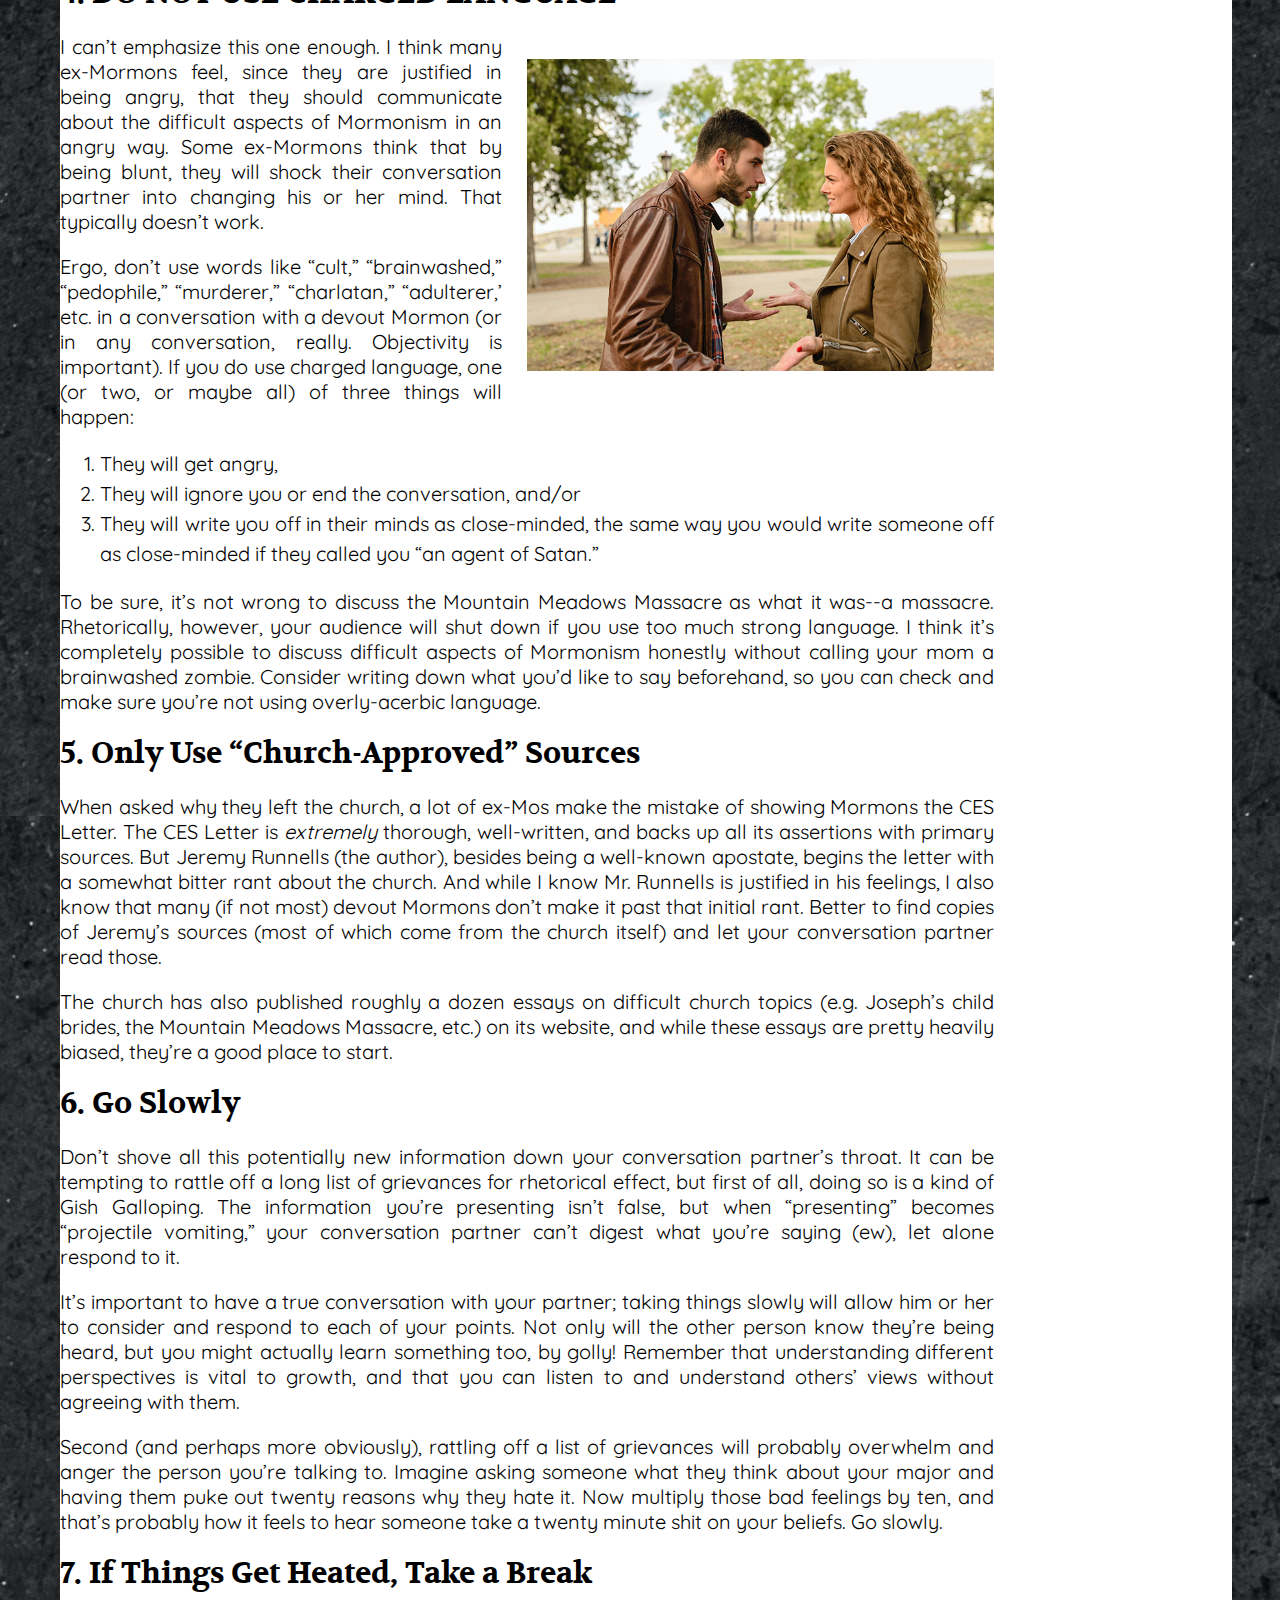
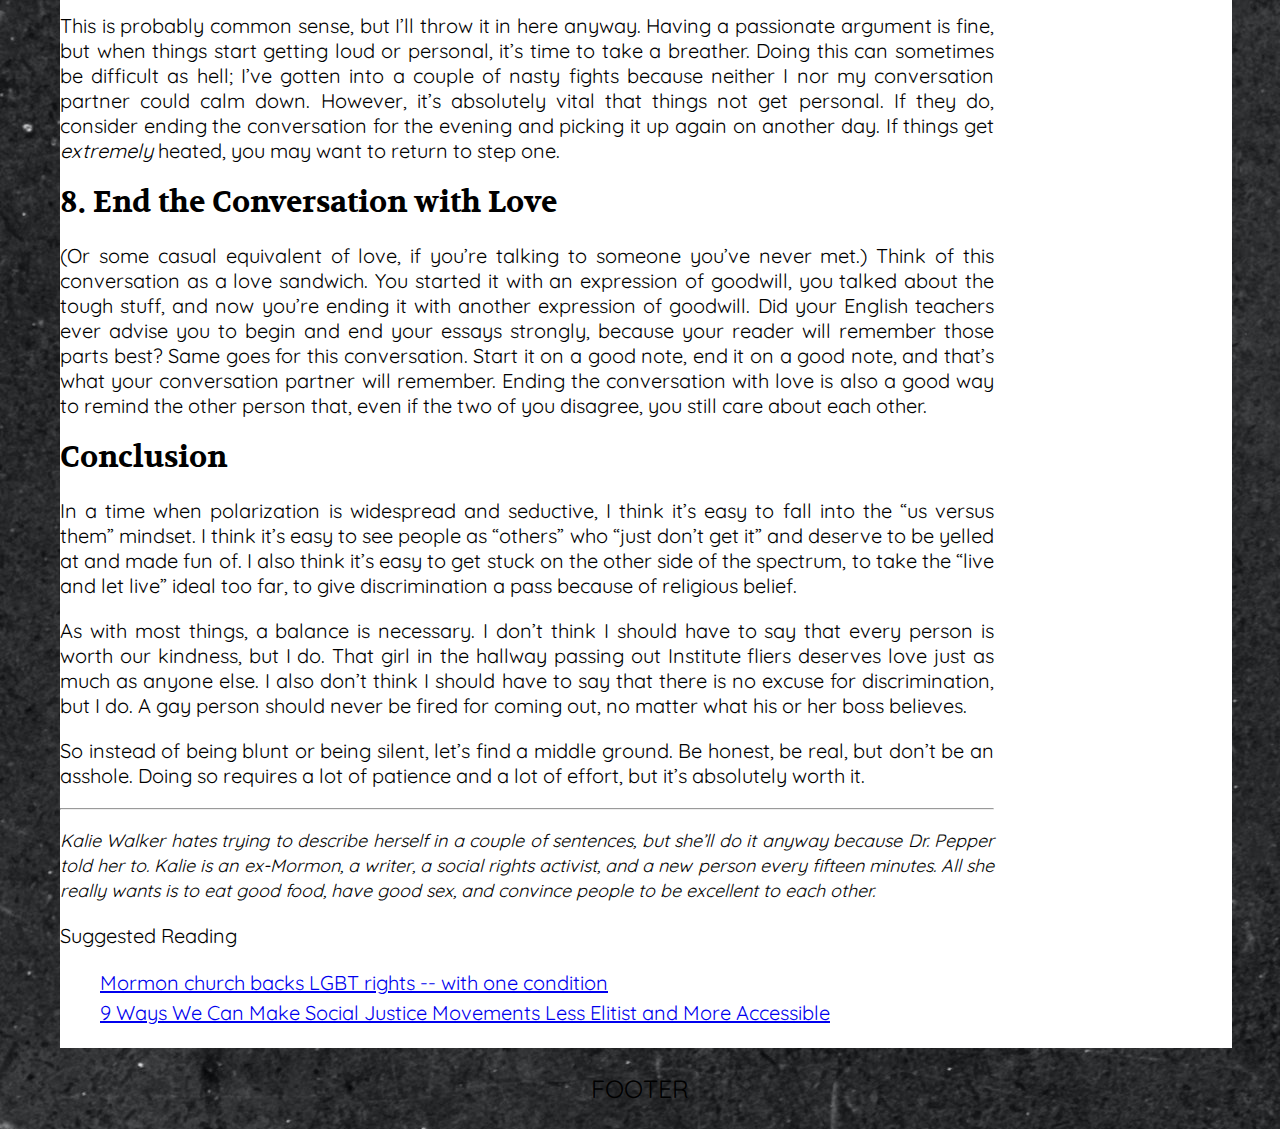
==== commit 5f89556a: "updated grid layout and added pictures" ====
--- a/html/articles/8-Tips-for-Discussing-Tough-Topics-in-Mormonism.html
+++ b/html/articles/8-Tips-for-Discussing-Tough-Topics-in-Mormonism.html
@@ -1,338 +1,400 @@
 <!DOCTYPE html>
 <html lang="en">
-    
-    <head>
-        <meta http-equiv="Content-Type" content="text/html; charset=utf-8" /> 
-        <title>8 Tips for Discussing Tough Topics in Mormonism</title> <!--TITLE-->
-        <link href="https://fonts.googleapis.com/css2?family=Merriweather:ital,wght@0,700;1,400&family=Montserrat&family=Quicksand:wght@400;500&family=Raleway&family=Vidaloka&family=Volkhov:wght@400;700&display=swap" rel="stylesheet">
-        <link rel="stylesheet" href= '/css/main.css'>
-        <meta name="description" content="SHORTDESCRIPTIONOFSITE" /> <!--DESCRIPTION-->
-        <meta name="keywords" content="YOURKEYWORDSHERE"> <!--KEYWORDS-->
-        <meta name="author" content="Zachary Hokanson" /> 
-        <meta name="viewport" content="width=device-width,initial-scale=1">
-    </head>
-
-    <body>
-        <div class = "pageWrapper">
+
+<head>
+    <meta http-equiv="Content-Type" content="text/html; charset=utf-8" />
+    <title>8 Tips for Discussing Tough Topics in Mormonism</title>
+    <!--TITLE-->
+    <link
+        href="https://fonts.googleapis.com/css2?family=Merriweather:ital,wght@0,700;1,400&family=Montserrat&family=Quicksand:wght@400;500&family=Raleway&family=Vidaloka&family=Volkhov:wght@400;700&display=swap"
+        rel="stylesheet">
+    <link rel="stylesheet" href='/css/main.css'>
+    <meta name="description" content="All about having difficult conversations about topics in Mormonism with Mormons." />
+    <!--DESCRIPTION-->
+    <meta name="keywords" content="mormon,ex-Mormon,difficult conversation,conversation,LDS,LDS Church">
+    <!--KEYWORDS-->
+    <meta name="author" content="Zachary Hokanson" />
+    <meta name="viewport" content="width=device-width,initial-scale=1">
+</head>
+
+<body>
+    <div class="pageWrapper">
+
+        <div class='grid1 largeFont blackBorder flex'>
+
+            <div class = 'whiteBackground'>
+                <h1>8 Tips for Discussing Tough Topics in Mormonism with Mormons Without Being a Jerk</h1>
+                <h3>Kalie Walker</h3>
+            </div>
+
+        </div>
+
+        <div class='main blackBorder'>
+
             
-            <div class = 'grid1 largeFont blackBorder'>
-
-                <div>
-                    <p class = 'header'><a href = '/index.html' class = 'noDecor'>  { <span class = 'myName'>Zachary Mortimer</span> } </a></p>
-                </div>
-
-            </div>
-
-            <div class = 'main blackBorder'>
-
-                <h1>8 Tips for Discussing Tough Topics in Mormonism with Mormons without Being a Jerk</h1>
-                <h3>Kalie Walker</h3>
-
-                <img src= "../../assets/images/lds-4028728_640.jpg" alt = 'Image of the LDS Provo City Center Temple' class = 'imgFloatLeft halfSize'>
-
-                <p>
-                One of the most common questions Mormons ask when I tell them I’m an ex-Mormon is, “Why?” And the first few times they asked, I broke into a cold sweat. 
-                </p>
-                
-                <p>
-                What was I supposed to say? Should I take the honest-but-insensitive route and say, “I think praying to know the truth is bull and Joseph Smith was a charlatan”? 
-                </p>
-                
-                <p>
+
+            <img src="../../assets/images/lds-4028728_640.jpg" alt='Image of the LDS Provo City Center Temple'
+                class='imgFloatLeft halfSize'>
+
+            <p>
+                One of the most common questions Mormons ask when I tell them I’m an ex-Mormon is, “Why?” And the first
+                few times they asked, I broke into a cold sweat.
+            </p>
+
+            <p>
+                What was I supposed to say? Should I take the honest-but-insensitive route and say, “I think praying to
+                know the truth is bull and Joseph Smith was a charlatan”?
+            </p>
+
+            <p>
                 Or, perhaps worse, should I take the dishonest-but-Coexist route and say, “The church just isn’t for me”
-                </p>
-                
-                <p>
-                Should I just pretend I have somewhere to be? 
-                </p>
-                
-                
-                <p>
-                At the beginning of my transition out of the church, I felt like these were my only three options. So, instead of answering the question gracefully, I usually just blushed, stuttered out some half rude, half overly-apologetic answer, and then pretended to be late for something. It was really a beautiful thing to watch. Really. 
-                </p>
-                
-                
-                <p>
-                And while it was difficult to talk to strangers about the controversial aspects of Mormonism, it was almost <i>impossible</i> to talk to close friends or family. What was I supposed to say to my devout mother when she, in tears, asked why I was abandoning my faith? At the time, I couldn’t bring myself to tell her. I was scared of losing my mom. 
-                </p>
-                
-                
-                <p>
-                I think many new (and even seasoned) ex-Mormons struggle with this issue. Some ex-Mos think harsh, insensitive bluntness is the best (or even the <i>only</i>) way to explain their faith transitions. Others take the Coexist route: they refuse to discuss controversial aspects of Mormonism with Mormons at all, citing the “live and let live” ideal, staying silent even when the church passes laws that legalize discrimination against LGBTs. 
-                </p>
-                
-                
-                
-                <p>
-                Still others hide, concealing their stories and their convictions in fear of harming their relationships. 
-                </p>
-                
-                
-                <p>
-                I’m here to tell you <i>there is a middle ground</i>. You don’t have to tell your 90-year-old grandma she’s an oppressed, brainwashed cult member. You don’t have to say “live and let live” when criticism is necessary. And you don’t have to hide. 
-                </p>
-                
-                
-                <p>
-                The following are eight tips for discussing your faith transition in an honest, objective, and thought-provoking way without being an asshole. 
-                
-                <h2>1. Ask Yourself, “Will This Person Be Receptive?” </h2>
-                
-                <p>
-                For the most part, I think everyone deserves to hear the truth, even when the truth is difficult to hear. Sometimes, however, it’s obvious when someone will refuse to listen, even when they’re the ones who asked why you left. 
-                </p>
-                
-                
-                <p>
-                Those who might refuse to listen can include the fiercely devout. My father-in-law is one of these people. He has a rule that when my husband and I (both ex-Mos) come over for dinner, we are not allowed to say anything critical of the church or its leadership. This includes discussion of evolution or The Big Bang. He will “not tolerate that kind of faith-destroying filth under [his] roof.” Obviously, we oblige him. He hasn’t really given us another option. 
-                </p>
-                
-                
-                <p>
-                Others would be better off not hearing your story, including the zealous/old, and the zealous/vulnerable. If your Area Seventy grandpa just found out he has nine months to live, and he asks you why you left the church, <i>please</i> don’t try to convince him Mormon heaven is fake. The same goes for the Relief Society President who just lost her baby. Wait to talk about the hard stuff until she’s stronger. 
-                </p>
-                
-                
-                <p>
-                It’s important to remember that most Mormons don’t fall under any of these three categories (fiercely devout, zealous and old, or zealous and vulnerable). Don’t treat every Mormon as if they do. 
-                </p>
-                
-                
-                <h2>2. Begin the Conversation with an Expression of Goodwill</h2>
-
-                <img src= "../../assets/images/pexels-christina-morillo-1181712-resize.jpg" alt = 'Image of two women having a friendly conversation' class = 'imgFloatRight halfSize'>
-
-                
-                <p>
-                You were a Mormon once. You know how important the church is to practicing Mormons. Hell, I miss my old relationship with Jesus to this day. I miss knowing someone loved me unconditionally and wanted to protect me at all times. I miss the feelings of hope and certainty the church used to provide me, and I miss knowing I would be with my family forever in the eternities. When I was a member, the thought of resigning was terrifying and depressing. I felt sick just thinking about it. 
-                </p>
-                
-                
-                <p>
+            </p>
+
+            <p>
+                Should I just pretend I have somewhere to be?
+            </p>
+
+
+            <p>
+                At the beginning of my transition out of the church, I felt like these were my only three options. So,
+                instead of answering the question gracefully, I usually just blushed, stuttered out some half rude, half
+                overly-apologetic answer, and then pretended to be late for something. It was really a beautiful thing
+                to watch. Really.
+            </p>
+
+
+            <p>
+                And while it was difficult to talk to strangers about the controversial aspects of Mormonism, it was
+                almost <i>impossible</i> to talk to close friends or family. What was I supposed to say to my devout
+                mother when she, in tears, asked why I was abandoning my faith? At the time, I couldn’t bring myself to
+                tell her. I was scared of losing my mom.
+            </p>
+
+
+            <p>
+                I think many new (and even seasoned) ex-Mormons struggle with this issue. Some ex-Mos think harsh,
+                insensitive bluntness is the best (or even the <i>only</i>) way to explain their faith transitions.
+                Others take the Coexist route: they refuse to discuss controversial aspects of Mormonism with Mormons at
+                all, citing the “live and let live” ideal, staying silent even when the church passes laws that legalize
+                discrimination against LGBTs.
+            </p>
+
+
+
+            <p>
+                Still others hide, concealing their stories and their convictions in fear of harming their
+                relationships.
+            </p>
+
+
+            <p>
+                I’m here to tell you <i>there is a middle ground</i>. You don’t have to tell your 90-year-old grandma
+                she’s an oppressed, brainwashed cult member. You don’t have to say “live and let live” when criticism is
+                necessary. And you don’t have to hide.
+            </p>
+
+
+            <p>
+                The following are eight tips for discussing your faith transition in an honest, objective, and
+                thought-provoking way without being an asshole.
+
+            <h2>1. Ask Yourself, “Will This Person Be Receptive?” </h2>
+
+            <p>
+                For the most part, I think everyone deserves to hear the truth, even when the truth is difficult to
+                hear. Sometimes, however, it’s obvious when someone will refuse to listen, even when they’re the ones
+                who asked why you left.
+            </p>
+
+
+            <p>
+                Those who might refuse to listen can include the fiercely devout. My father-in-law is one of these
+                people. He has a rule that when my husband and I (both ex-Mos) come over for dinner, we are not allowed
+                to say anything critical of the church or its leadership. This includes discussion of evolution or The
+                Big Bang. He will “not tolerate that kind of faith-destroying filth under [his] roof.” Obviously, we
+                oblige him. He hasn’t really given us another option.
+            </p>
+
+
+            <p>
+                Others would be better off not hearing your story, including the zealous/old, and the
+                zealous/vulnerable. If your Area Seventy grandpa just found out he has nine months to live, and he asks
+                you why you left the church, <i>please</i> don’t try to convince him Mormon heaven is fake. The same
+                goes for the Relief Society President who just lost her baby. Wait to talk about the hard stuff until
+                she’s stronger.
+            </p>
+
+
+            <p>
+                It’s important to remember that most Mormons don’t fall under any of these three categories (fiercely
+                devout, zealous and old, or zealous and vulnerable). Don’t treat every Mormon as if they do.
+            </p>
+
+
+            <h2>2. Begin the Conversation with an Expression of Goodwill</h2>
+
+            <img src="../../assets/images/pexels-christina-morillo-1181712-resize.jpg"
+                alt='Image of two women having a friendly conversation' class='imgFloatRight halfSize'>
+
+
+            <p>
+                You were a Mormon once. You know how important the church is to practicing Mormons. Hell, I miss my old
+                relationship with Jesus to this day. I miss knowing someone loved me unconditionally and wanted to
+                protect me at all times. I miss the feelings of hope and certainty the church used to provide me, and I
+                miss knowing I would be with my family forever in the eternities. When I was a member, the thought of
+                resigning was terrifying and depressing. I felt sick just thinking about it.
+            </p>
+
+
+            <p>
                 <i>Enter the conversation with these feelings in mind. </i>
-                
-                <p>
-                If the person who asked about your resignation is a stranger, keep things casual. Tell him or her you’re glad they asked, and that you know how important the church is in their lives. Tell them you have no intention of hurting their feelings. 
-                </p>
-                
-                
-                <p>
-                In less casual situations (i.e. when the person who asked is a close friend or family member) find a private place, sit down with them, and tell them you understand the importance of the church in their lives. Tell them you know that this conversation might make them uncomfortable or even scared, and that you’re grateful they’re willing to talk to you anyway. Tell them no matter what is said today, even if the two of you end up disagreeing completely, you’ll still love them, and/or you’ll still be their friend. 
-                </p>
-                
-                
-                <h2>3. Emphasize the Difference Between Criticizing People and Criticizing Ideas</h2>
-                
-                
-                <p>
-                I almost combined this tip and the last one, but I think this one’s really important, so I’m giving it special attention. 
-                </p>
-                
-                
-                <p>
-                Religion is a unique characteristic: It’s one of few lifestyle choices that’s treated like an essential trait. That is to say, according to many people, religion is an unchangeable aspect of a human’s being, like race or sexual orientation. Because of this idea, when you discuss controversial aspects of Mormonism with a Mormon, your assertions can be viewed as personal attacks. He or she might think, “I’m a Mormon, so anyone who criticizes Mormonism is criticizing me.” 
-                </p>
-                
-                
-                
-                <p>
-                This mindset can be pretty deeply ingrained; you may not be able to convince your conversation partner otherwise. However, it’s important to emphasize that in your discussion of Mormonism, you will only criticize ideas, never people. Just because you think Mormon<i>ism</i> is problematic does <i>not</i> mean you take issue with Mormons as individuals. Remind them that religion is a choice, not an essential human trait, so it is possible to criticize Mormonism without criticizing its members. 
-                </p>
-                
-                
-                
-                <p>
-                This issue is a sticking point for many people, though, so if the other person thinks you’re being bigoted, you may have to end or postpone the conversation. 
-                </p>
-                
-                
-                <h2>4. DO NOT USE CHARGED LANGUAGE</h2>
-                
-                <img src= "../../assets/images/pexels-vera-arsic-984950-resize.jpg" alt = 'Image of a man and woman arguing' class = 'imgFloatRight halfSize'>
-
-                <p>
-                I can’t emphasize this one enough. I think many ex-Mormons feel, since they are justified in being angry, that they should communicate about the difficult aspects of Mormonism in an angry way. Some ex-Mormons think that by being blunt, they will shock their conversation partner into changing his or her mind. That typically doesn’t work. 
-                </p>
-                
-                <p>
-                Ergo, don’t use words like “cult,” “brainwashed,” “pedophile,” “murderer,” “charlatan,” “adulterer,’ etc. in a conversation with a devout Mormon (or in any conversation, really. Objectivity is important). If you do use charged language, one (or two, or maybe all) of three things will happen: 
-                </p>
-                
-                <ol>
-                
+
+            <p>
+                If the person who asked about your resignation is a stranger, keep things casual. Tell him or her you’re
+                glad they asked, and that you know how important the church is in their lives. Tell them you have no
+                intention of hurting their feelings.
+            </p>
+
+
+            <p>
+                In less casual situations (i.e. when the person who asked is a close friend or family member) find a
+                private place, sit down with them, and tell them you understand the importance of the church in their
+                lives. Tell them you know that this conversation might make them uncomfortable or even scared, and that
+                you’re grateful they’re willing to talk to you anyway. Tell them no matter what is said today, even if
+                the two of you end up disagreeing completely, you’ll still love them, and/or you’ll still be their
+                friend.
+            </p>
+
+
+            <h2>3. Emphasize the Difference Between Criticizing People and Criticizing Ideas</h2>
+
+
+            <p>
+                I almost combined this tip and the last one, but I think this one’s really important, so I’m giving it
+                special attention.
+            </p>
+
+
+            <p>
+                Religion is a unique characteristic: It’s one of few lifestyle choices that’s treated like an essential
+                trait. That is to say, according to many people, religion is an unchangeable aspect of a human’s being,
+                like race or sexual orientation. Because of this idea, when you discuss controversial aspects of
+                Mormonism with a Mormon, your assertions can be viewed as personal attacks. He or she might think, “I’m
+                a Mormon, so anyone who criticizes Mormonism is criticizing me.”
+            </p>
+
+
+
+            <p>
+                This mindset can be pretty deeply ingrained; you may not be able to convince your conversation partner
+                otherwise. However, it’s important to emphasize that in your discussion of Mormonism, you will only
+                criticize ideas, never people. Just because you think Mormon<i>ism</i> is problematic does <i>not</i>
+                mean you take issue with Mormons as individuals. Remind them that religion is a choice, not an essential
+                human trait, so it is possible to criticize Mormonism without criticizing its members.
+            </p>
+
+
+
+            <p>
+                This issue is a sticking point for many people, though, so if the other person thinks you’re being
+                bigoted, you may have to end or postpone the conversation.
+            </p>
+
+
+            <h2>4. DO NOT USE CHARGED LANGUAGE</h2>
+
+            <img src="../../assets/images/pexels-vera-arsic-984950-resize.jpg" alt='Image of a man and woman arguing'
+                class='imgFloatRight halfSize'>
+
+            <p>
+                I can’t emphasize this one enough. I think many ex-Mormons feel, since they are justified in being
+                angry, that they should communicate about the difficult aspects of Mormonism in an angry way. Some
+                ex-Mormons think that by being blunt, they will shock their conversation partner into changing his or
+                her mind. That typically doesn’t work.
+            </p>
+
+            <p>
+                Ergo, don’t use words like “cult,” “brainwashed,” “pedophile,” “murderer,” “charlatan,” “adulterer,’
+                etc. in a conversation with a devout Mormon (or in any conversation, really. Objectivity is important).
+                If you do use charged language, one (or two, or maybe all) of three things will happen:
+            </p>
+
+            <ol>
+
                 <li>They will get angry,</li>
                 <li>They will ignore you or end the conversation, and/or </li>
-                <li>They will write you off in their minds as close-minded, the same way you would write someone off as close-minded if they called you “an agent of Satan.” </li>
-                </ol>
-                
-                <p>
-                To be sure, it’s not wrong to discuss the Mountain Meadows Massacre as what it was--a massacre. Rhetorically, however, your audience will shut down if you use too much strong language. I think it’s completely possible to discuss difficult aspects of Mormonism honestly without calling your mom a brainwashed zombie. Consider writing down what you’d like to say beforehand, so you can check and make sure you’re not using overly-acerbic language. 
-                </p>
-                
-                <h2>5. Only Use “Church-Approved” Sources</h2>
-                
-                <p>
-                When asked why they left the church, a lot of ex-Mos make the mistake of showing Mormons the CES Letter. The CES Letter is <i>extremely</i> thorough, well-written, and backs up all its assertions with primary sources. But Jeremy Runnells (the author), besides being a well-known apostate, begins the letter with a somewhat bitter rant about the church. And while I know Mr. Runnells is justified in his feelings, I also know that many (if not most) devout Mormons don’t make it past that initial rant. Better to find copies of Jeremy’s sources (most of which come from the church itself) and let your conversation partner read those.
-                </p>
-                
-                <p>
-                The church has also published roughly a dozen essays on difficult church topics (e.g. Joseph’s child brides, the Mountain Meadows Massacre, etc.) on its website, and while these essays are pretty heavily biased, they’re a good place to start. 
-                </p>
-                
-                
-                <h2>6. Go Slowly</h2>
-                
-                <p>
-                Don’t shove all this potentially new information down your conversation partner’s throat. It can be tempting to rattle off a long list of grievances for rhetorical effect, but first of all, doing so is a kind of Gish Galloping. The information you’re presenting isn’t false, but when “presenting” becomes “projectile vomiting,” your conversation partner can’t digest what you’re saying (ew), let alone respond to it. 
-                </p>
-                
-                <p>
-                It’s important to have a true conversation with your partner; taking things slowly will allow him or her to consider and respond to each of your points. Not only will the other person know they’re being heard, but you might actually learn something too, by golly! Remember that understanding different perspectives is vital to growth, and that you can listen to and  understand others’ views without agreeing with them. 
-                </p>
-                
-                <p>
-                Second (and perhaps more obviously), rattling off a list of grievances will probably overwhelm and anger the person you’re talking to. Imagine asking someone what they think about your major and having them puke out twenty reasons why they hate it. Now multiply those bad feelings by ten, and that’s probably how it feels to hear someone take a twenty minute shit on your beliefs. Go slowly. 
-                </p>
-                
-                <h2>7. If Things Get Heated, Take a Break</h2>
-                
-                <p>
-                This is probably common sense, but I’ll throw it in here anyway. Having a passionate argument is fine, but when things start getting loud or personal, it’s time to take a breather. Doing this can sometimes be difficult as hell; I’ve gotten into a couple of nasty fights because neither I nor my conversation partner could calm down. However, it’s absolutely vital that things not get personal. If they do, consider ending the conversation for the evening and picking it up again on another day. If things get <i>extremely</i> heated, you may want to return to step one. 
-                </p>
-
-                
-                
-                <h2>8. End the Conversation with Love</h2>
-                
-                <p>
-                (Or some casual equivalent of love, if you’re talking to someone you’ve never met.) Think of this conversation as a love sandwich. You started it with an expression of goodwill, you talked about the tough stuff, and now you’re ending it with another expression of goodwill. Did your English teachers ever advise you to begin and end your essays strongly, because your reader will remember those parts best? Same goes for this conversation. Start it on a good note, end it on a good note, and that’s what your conversation partner will remember. Ending the conversation with love is also a good way to remind the other person that, even if the two of you disagree, you still care about each other. 
-                </p>
-                
-                <h2>Conclusion</h2>
-                
-                <p>
-                In a time when polarization is widespread and seductive, I think it’s easy to fall into the “us versus them” mindset. I think it’s easy to see people as “others” who “just don’t get it” and deserve to be yelled at and made fun of. I also think it’s easy to get stuck on the other side of the spectrum, to take the “live and let live” ideal too far, to give discrimination a pass because of religious belief. 
-                </p>
-                
-                <p>
-                As with most things, a balance is necessary. I don’t think I should have to say that every person is worth our kindness, but I do. That girl in the hallway passing out Institute fliers deserves love just as much as anyone else. I also don’t think I should have to say that there is no excuse for discrimination, but I do. A gay person should never be fired for coming out, no matter what his or her boss believes.
-                </p>
-                
-                <p>
-                So instead of being blunt or being silent, let’s find a middle ground. Be honest, be real, but don’t be an asshole. Doing so requires a lot of patience and a lot of effort, but it’s absolutely worth it. 
-                </p>
-
-                <hr>
-
-                <p class = 'bio'>Kalie Walker hates trying to describe herself in a couple of sentences, but she’ll do it anyway because Dr. Pepper told her to. Kalie is an ex-Mormon, a writer, a social rights activist, and a new person every fifteen minutes. All she really wants is to eat good food, have good sex, and convince people to be excellent to each other. </p>
-
-
-                <p>Suggested Reading</p>
-                <ul> 
-
-                    <li><a href="https://www.cnn.com/2015/01/27/us/mormon-church-lgbt-laws/" target = 'blank_'>Mormon church backs LGBT rights -- with one condition</a></li>
-
-                    <li><a href = 'http://everydayfeminism.com/2015/09/social-justice-less-elitist/' target = 'blank_'>9 Ways We Can Make Social Justice Movements Less Elitist and More Accessible</a></li>
-
-                </ul>
-
+                <li>They will write you off in their minds as close-minded, the same way you would write someone off as
+                    close-minded if they called you “an agent of Satan.” </li>
+            </ol>
+
+            <p>
+                To be sure, it’s not wrong to discuss the Mountain Meadows Massacre as what it was--a massacre.
+                Rhetorically, however, your audience will shut down if you use too much strong language. I think it’s
+                completely possible to discuss difficult aspects of Mormonism honestly without calling your mom a
+                brainwashed zombie. Consider writing down what you’d like to say beforehand, so you can check and make
+                sure you’re not using overly-acerbic language.
+            </p>
+
+            <h2>5. Only Use “Church-Approved” Sources</h2>
+
+            <p>
+                When asked why they left the church, a lot of ex-Mos make the mistake of showing Mormons the CES Letter.
+                The CES Letter is <i>extremely</i> thorough, well-written, and backs up all its assertions with primary
+                sources. But Jeremy Runnells (the author), besides being a well-known apostate, begins the letter with a
+                somewhat bitter rant about the church. And while I know Mr. Runnells is justified in his feelings, I
+                also know that many (if not most) devout Mormons don’t make it past that initial rant. Better to find
+                copies of Jeremy’s sources (most of which come from the church itself) and let your conversation partner
+                read those.
+            </p>
+
+            <p>
+                The church has also published roughly a dozen essays on difficult church topics (e.g. Joseph’s child
+                brides, the Mountain Meadows Massacre, etc.) on its website, and while these essays are pretty heavily
+                biased, they’re a good place to start.
+            </p>
+
+
+            <h2>6. Go Slowly</h2>
+
+            <p>
+                Don’t shove all this potentially new information down your conversation partner’s throat. It can be
+                tempting to rattle off a long list of grievances for rhetorical effect, but first of all, doing so is a
+                kind of Gish Galloping. The information you’re presenting isn’t false, but when “presenting” becomes
+                “projectile vomiting,” your conversation partner can’t digest what you’re saying (ew), let alone respond
+                to it.
+            </p>
+
+            <p>
+                It’s important to have a true conversation with your partner; taking things slowly will allow him or her
+                to consider and respond to each of your points. Not only will the other person know they’re being heard,
+                but you might actually learn something too, by golly! Remember that understanding different perspectives
+                is vital to growth, and that you can listen to and understand others’ views without agreeing with them.
+            </p>
+
+            <p>
+                Second (and perhaps more obviously), rattling off a list of grievances will probably overwhelm and anger
+                the person you’re talking to. Imagine asking someone what they think about your major and having them
+                puke out twenty reasons why they hate it. Now multiply those bad feelings by ten, and that’s probably
+                how it feels to hear someone take a twenty minute shit on your beliefs. Go slowly.
+            </p>
+
+            <h2>7. If Things Get Heated, Take a Break</h2>
+
+            <p>
+                This is probably common sense, but I’ll throw it in here anyway. Having a passionate argument is fine,
+                but when things start getting loud or personal, it’s time to take a breather. Doing this can sometimes
+                be difficult as hell; I’ve gotten into a couple of nasty fights because neither I nor my conversation
+                partner could calm down. However, it’s absolutely vital that things not get personal. If they do,
+                consider ending the conversation for the evening and picking it up again on another day. If things get
+                <i>extremely</i> heated, you may want to return to step one.
+            </p>
+
+
+
+            <h2>8. End the Conversation with Love</h2>
+
+            <p>
+                (Or some casual equivalent of love, if you’re talking to someone you’ve never met.) Think of this
+                conversation as a love sandwich. You started it with an expression of goodwill, you talked about the
+                tough stuff, and now you’re ending it with another expression of goodwill. Did your English teachers
+                ever advise you to begin and end your essays strongly, because your reader will remember those parts
+                best? Same goes for this conversation. Start it on a good note, end it on a good note, and that’s what
+                your conversation partner will remember. Ending the conversation with love is also a good way to remind
+                the other person that, even if the two of you disagree, you still care about each other.
+            </p>
+
+            <h2>Conclusion</h2>
+
+            <p>
+                In a time when polarization is widespread and seductive, I think it’s easy to fall into the “us versus
+                them” mindset. I think it’s easy to see people as “others” who “just don’t get it” and deserve to be
+                yelled at and made fun of. I also think it’s easy to get stuck on the other side of the spectrum, to
+                take the “live and let live” ideal too far, to give discrimination a pass because of religious belief.
+            </p>
+
+            <p>
+                As with most things, a balance is necessary. I don’t think I should have to say that every person is
+                worth our kindness, but I do. That girl in the hallway passing out Institute fliers deserves love just
+                as much as anyone else. I also don’t think I should have to say that there is no excuse for
+                discrimination, but I do. A gay person should never be fired for coming out, no matter what his or her
+                boss believes.
+            </p>
+
+            <p>
+                So instead of being blunt or being silent, let’s find a middle ground. Be honest, be real, but don’t be
+                an asshole. Doing so requires a lot of patience and a lot of effort, but it’s absolutely worth it.
+            </p>
+
+            <hr>
+
+            <p class='bio'>Kalie Walker hates trying to describe herself in a couple of sentences, but she’ll do it
+                anyway because Dr. Pepper told her to. Kalie is an ex-Mormon, a writer, a social rights activist, and a
+                new person every fifteen minutes. All she really wants is to eat good food, have good sex, and convince
+                people to be excellent to each other. </p>
+
+
+            <p>Suggested Reading</p>
+            <ul>
+
+                <li><a href="https://www.cnn.com/2015/01/27/us/mormon-church-lgbt-laws/" target='blank_'>Mormon church
+                        backs LGBT rights -- with one condition</a></li>
+
+                <li><a href='http://everydayfeminism.com/2015/09/social-justice-less-elitist/' target='blank_'>9 Ways We
+                        Can Make Social Justice Movements Less Elitist and More Accessible</a></li>
+
+            </ul>
+
+        </div>
+
+
+        <div class='grid3 blackBorder flex flexBetween'>
+
+
+            <div class='blackBorder navItem'>
+                <a href='/html/articles.html' class='noDecor'>
+                    Latest
+                </a>
             </div>
 
-
-            <div class = 'grid3 blackBorder flex flexEnd'>
-                
-
-                <div class = 'blackBorder navItem'>
-                    <a href = '/html/articles.html' class = 'noDecor'>
-                        Latest
-                    </a>
-                </div>
-
-                <div class = 'blackBorder navItem'>
-                    <a href = '/html/articles.html' class = 'noDecor'>
-                        Articles
-                    </a>
-                </div>
-
-                <div class = 'blackBorder navItem'>
-                    <a href = '/html/about.html' class = 'noDecor'>
-                        About
-                    </a>
-                </div>
-                
-                
-
+            <div class='blackBorder navItem'>
+                <a href='/html/articles.html' class='noDecor'>
+                    Articles
+                </a>
             </div>
 
-
-            <div class = 'grid4 largeFont blackBorder'>
-
-                <p>
-                    FOOTER
-                </p>
-
-
-
-
+            <div class='blackBorder navItem'>
+                <a href='/html/about.html' class='noDecor'>
+                    About
+                </a>
             </div>
 
-            <div class = 'grid5 largeFont blackBorder flex flexColumn'>
-
-                <a href = '/html/articles.html' class = 'noDecor'>
-                    <div class = 'link'>
-
-                        <p> ARTICLE </p>
-
-                    </div>
-                </a>
-
-
-                <a href = '/html/articles.html' class = 'noDecor'>
-                    <div class = 'link'>
-
-                        <p> ARTICLE </p>
-
-                    </div>
-                </a>
-
-                <a href = '/html/articles.html' class = 'noDecor'>
-                    <div class = 'link'>
-
-                        <p> ARTICLE </p>
-
-                    </div>
-                </a>
-
-                <a href = '/html/articles.html' class = 'noDecor'>
-                    <div class = 'link'>
-
-                        <p> ARTICLE </p>
-
-                    </div>
-                </a>
-                
-                <a href = '/html/articles.html' class = 'noDecor'>
-                    <div class = 'link'>
-
-                        <p> ARTICLE </p>
-
-                    </div>
-                </a>
-
-                <a href = '/html/articles.html' class = 'noDecor'>
-                    <div class = 'link'>
-
-                        <p> ARTICLE </p>
-
-                    </div>
-                </a>
-
-            </div>
+
 
         </div>
-        
-            
-
-
-    </body>
+    </div>
+
+        <div class='grid4 largeFont blackBorder'>
+
+            <p>
+                FOOTER
+            </p>
+
+
+
+
+        </div>
+
+        <div class='grid5 largeFont blackBorder flex flexColumn'>
+
+
+
+        </div>
+
+    </div>
+
+
+
+
+</body>
+
 </html>--- a/css/main.css
+++ b/css/main.css
@@ -0,0 +1,303 @@
+@import url('https://fonts.googleapis.com/css2?family=Merriweather');
+
+
+body{
+
+    background-image: url(../assets/images/pexels-tirachard-kumtanom-450055.jpg);
+    /* margin: 0 30px 0 30px; */
+    text-align: justify;
+    margin: 0 auto;
+    
+
+}
+
+
+
+h1{
+
+    line-height: 100%;
+
+}
+
+h2{
+
+    font-family: 'Volkhov', serif;
+    line-height: 100%;
+
+}
+
+h3{
+
+    font-style: italic;
+
+}
+
+p{
+
+    font-family: 'Quicksand', sans-serif;
+    /* font-weight: 400; */
+
+}
+
+ol{
+
+    font-family: 'Quicksand', sans-serif;
+    line-height: 120%;
+
+}
+
+ul{
+    font-family: 'Quicksand', sans-serif;
+    list-style: none;
+
+}
+
+li{
+
+    line-height: 150%;
+
+}
+.halfSize{
+
+    width: 50%;
+
+}
+
+.imgFloatLeft{
+
+    float: left;
+    padding: 25px;
+
+}
+
+.imgFloatRight{
+
+    float: right;
+    padding: 25px 0px 25px 25px;
+
+}
+
+.header{
+
+    font-family: 'Merriweather', serif;
+    font-size: 48px;
+
+}
+
+.myName{
+
+    font-size: 36px;
+
+}
+
+/* .hero{
+    background-color: white;
+    margin: 0 auto;
+    min-height: 100vh;
+    display: grid;
+    justify-content: center;
+    grid-template-columns: 1fr 1fr .5fr;
+    grid-template-areas: 
+        "hero hero hero";
+} */
+
+.pageWrapper{
+    /* background-color: white; */
+    margin: 0 auto;
+    min-height: 100vh;
+    display: grid;
+    justify-content: center;
+    grid-template-columns: 1fr 1fr .5fr;
+    grid-template-rows: 30em repeat(2, 1fr) 10em;
+    grid-template-areas: 
+        "hero hero hero"
+        "main main sidebar"
+        "main main sidebar"
+        "main main sidebar"
+        "footer footer footer";
+
+    
+
+}
+
+a:link.noDecor{
+
+    color: black;
+    text-decoration: none;
+
+}
+
+a:visited.noDecor{
+
+    color:black;
+    text-decoration: none;
+
+}
+
+.flex{
+
+    display: flex;
+    
+}
+
+.flexColumn{
+
+    flex-direction: column;
+    align-items: center;
+
+}
+
+.flexBetween{
+
+    justify-content: space-between;
+
+}
+
+.flexEnd{
+
+    align-items: flex-end;
+    justify-content: space-around;
+
+}
+
+.navItem{
+
+    font-family: 'Quicksand';
+    font-weight: 500;
+    font-size: 18px;
+
+
+}
+.largeFont{
+    font-size: 25px;
+    text-align: center;
+
+}
+
+.blackBorder{
+    /* border: 1px solid black; */
+
+}
+
+.whiteBackground{
+
+    background-color: rgba(255, 255, 255, .5);
+    margin-bottom: 2em;
+    align-self: flex-end;
+
+
+}
+
+.bracket{
+
+    font-family: 'Volkhov', serif;
+    font-weight: bold;
+
+
+}
+.grid1{
+    /* background-color: antiquewhite; */
+    grid-area: hero;
+    font-family: 'Merriweather', serif;
+    background-image: url(../assets/images/pexels-rene-asmussen-4451299.jpg);
+    background-repeat: no-repeat;
+    background-position: center;
+    background-size: cover;    
+    
+
+}
+
+.main{
+    background-color: #ffffff;
+    grid-area: main;
+
+    padding: 0px 30px 0px 0px;
+    font-size: 20px;
+    line-height: 125%;
+    margin-left: 3em;
+
+    
+}
+
+.grid3{
+    background-color: #ffffff;
+    grid-area: sidebar;
+    margin-right: 3em;
+    
+}
+
+.grid4{
+    /* background-color: greenyellow; */
+    grid-area: footer;
+    
+}
+
+.grid5{
+
+    background-color: aqua;
+    grid-area: link;
+
+}
+
+.link{
+
+    border: 1px solid black;
+    /* background-color: black; */
+
+    
+    height: 4em;
+    width: 4em;
+    margin: 1em;
+
+}
+
+.bio{
+
+    font-size: 18px;
+    font-style: italic;
+
+}
+
+
+  @media (max-width: 500px){
+
+    .pageWrapper{
+        /* border: 1px solid black; */
+        /* background-color: grey; */
+        
+        display: grid;
+        justify-content: center;
+        grid-template-columns: 1fr;
+        grid-template-rows: auto;
+        grid-template-areas: 
+            "hero"
+            "sidebar"
+            "main"
+            "footer";
+    }
+
+    .main{
+        /* background-color: pink; */
+        grid-area: main;
+    
+        padding: 0;
+        font-size: 20px;
+        line-height: 125%;
+        margin: 1em;
+    
+        
+    }
+
+        /* grid-row-gap: 30px;
+        grid-column-gap: 30px; */
+        
+    
+    }
+
+
+  /* font-family: 'Merriweather', serif;
+font-family: 'Montserrat', sans-serif;
+font-family: 'Quicksand', sans-serif;
+font-family: 'Raleway', sans-serif;
+font-family: 'Vidaloka', serif;
+font-family: 'Volkhov', serif; */